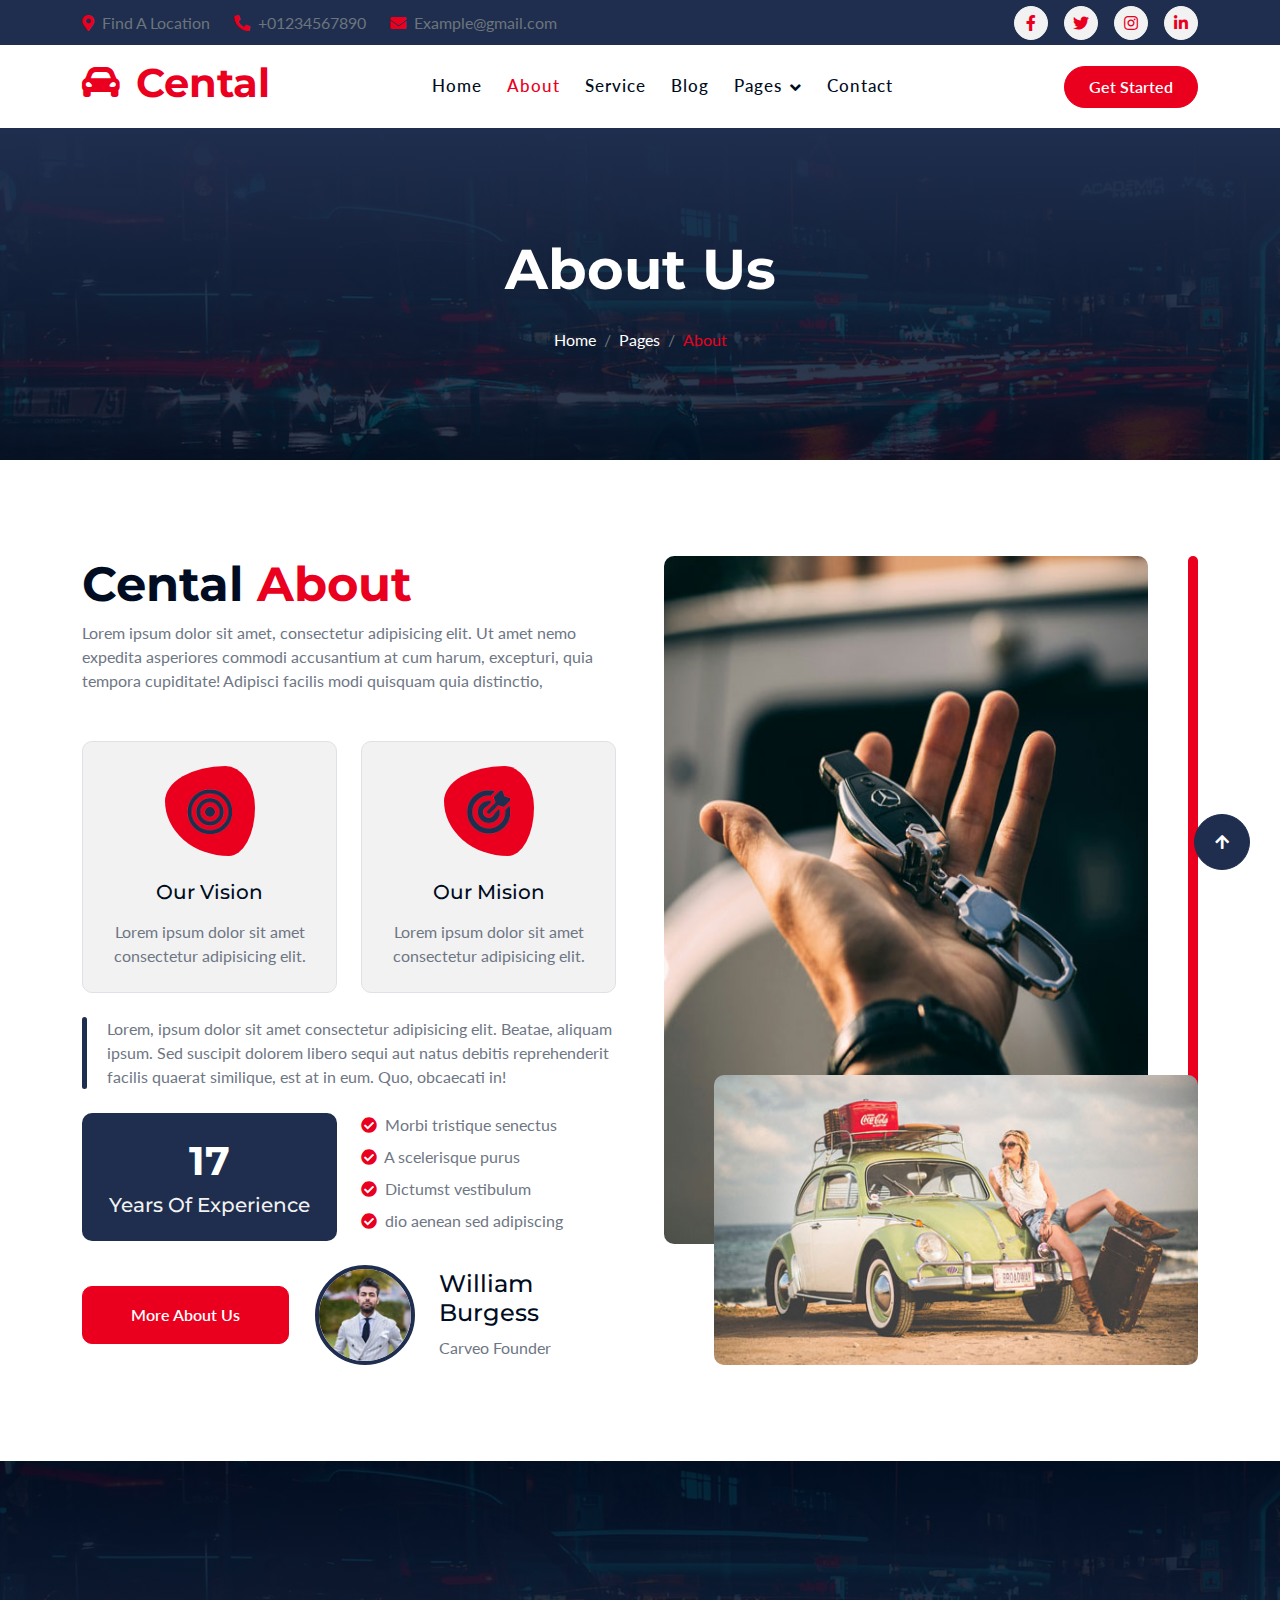
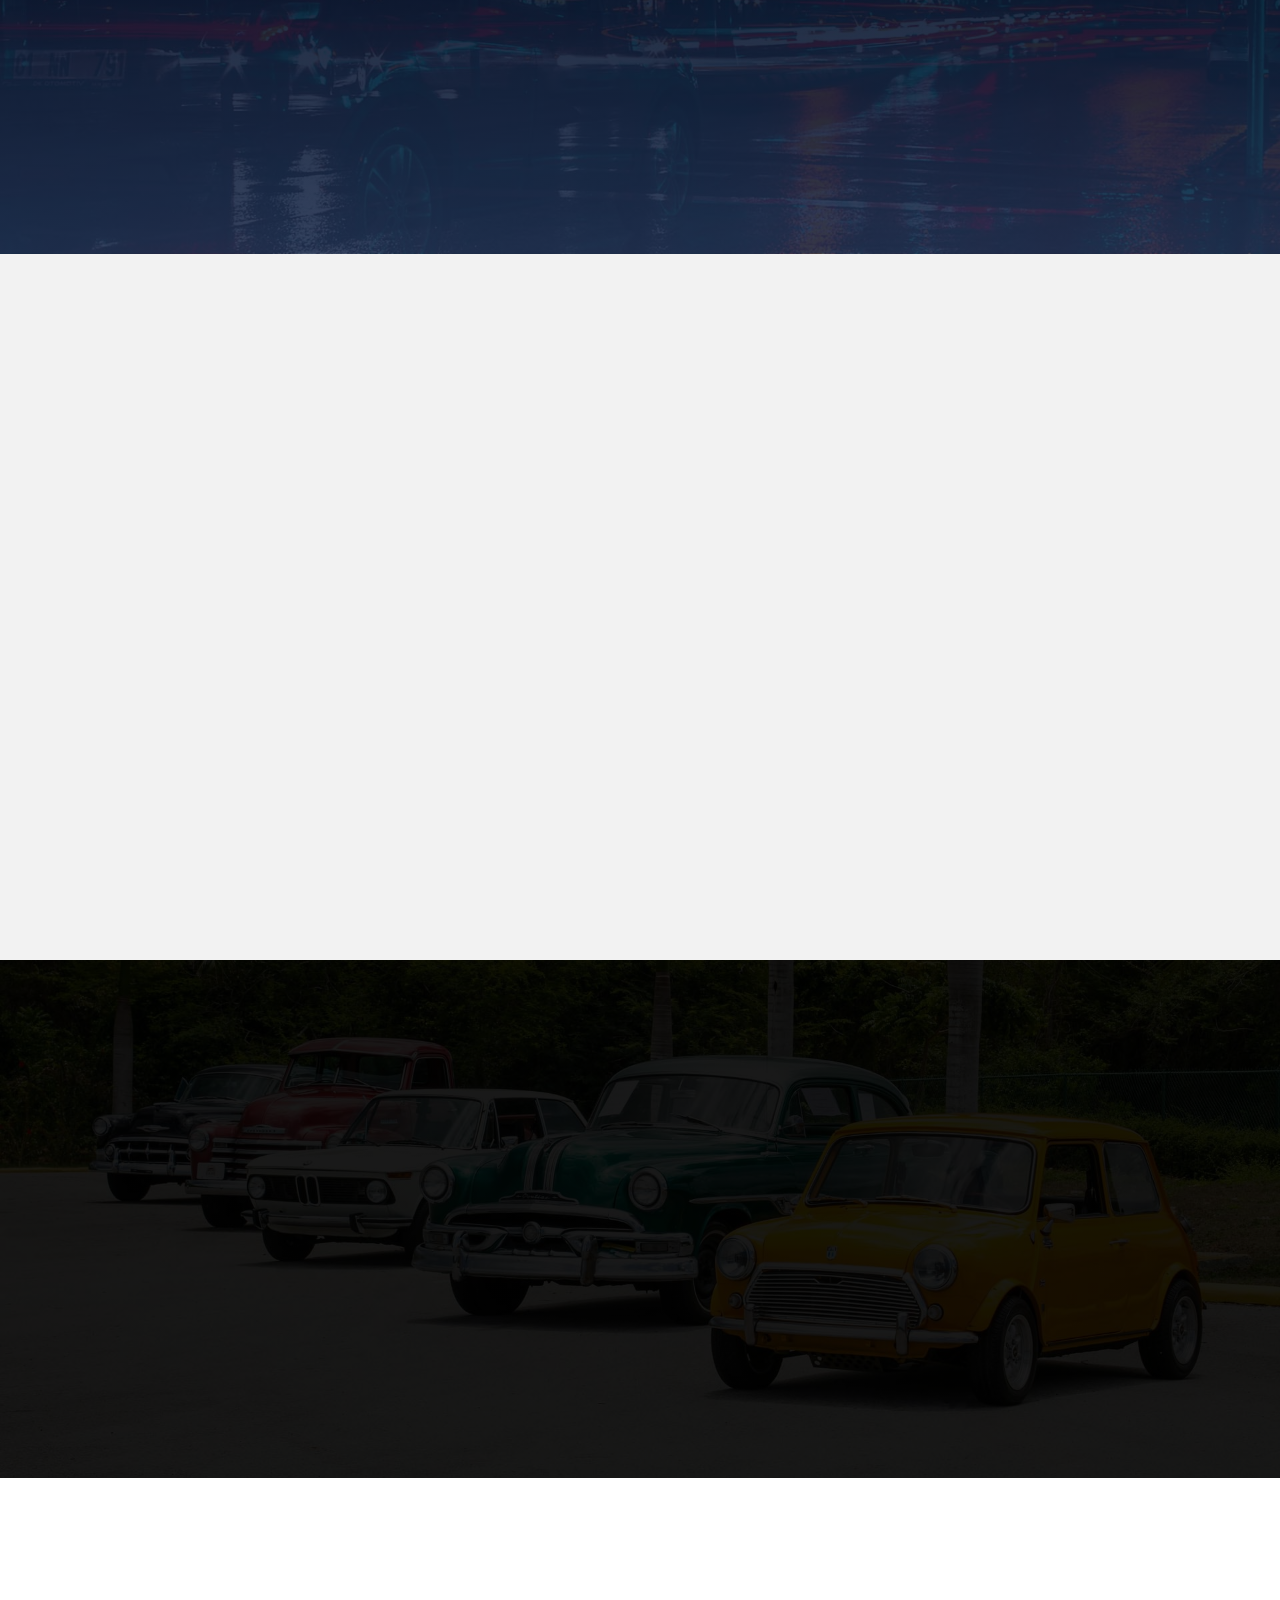
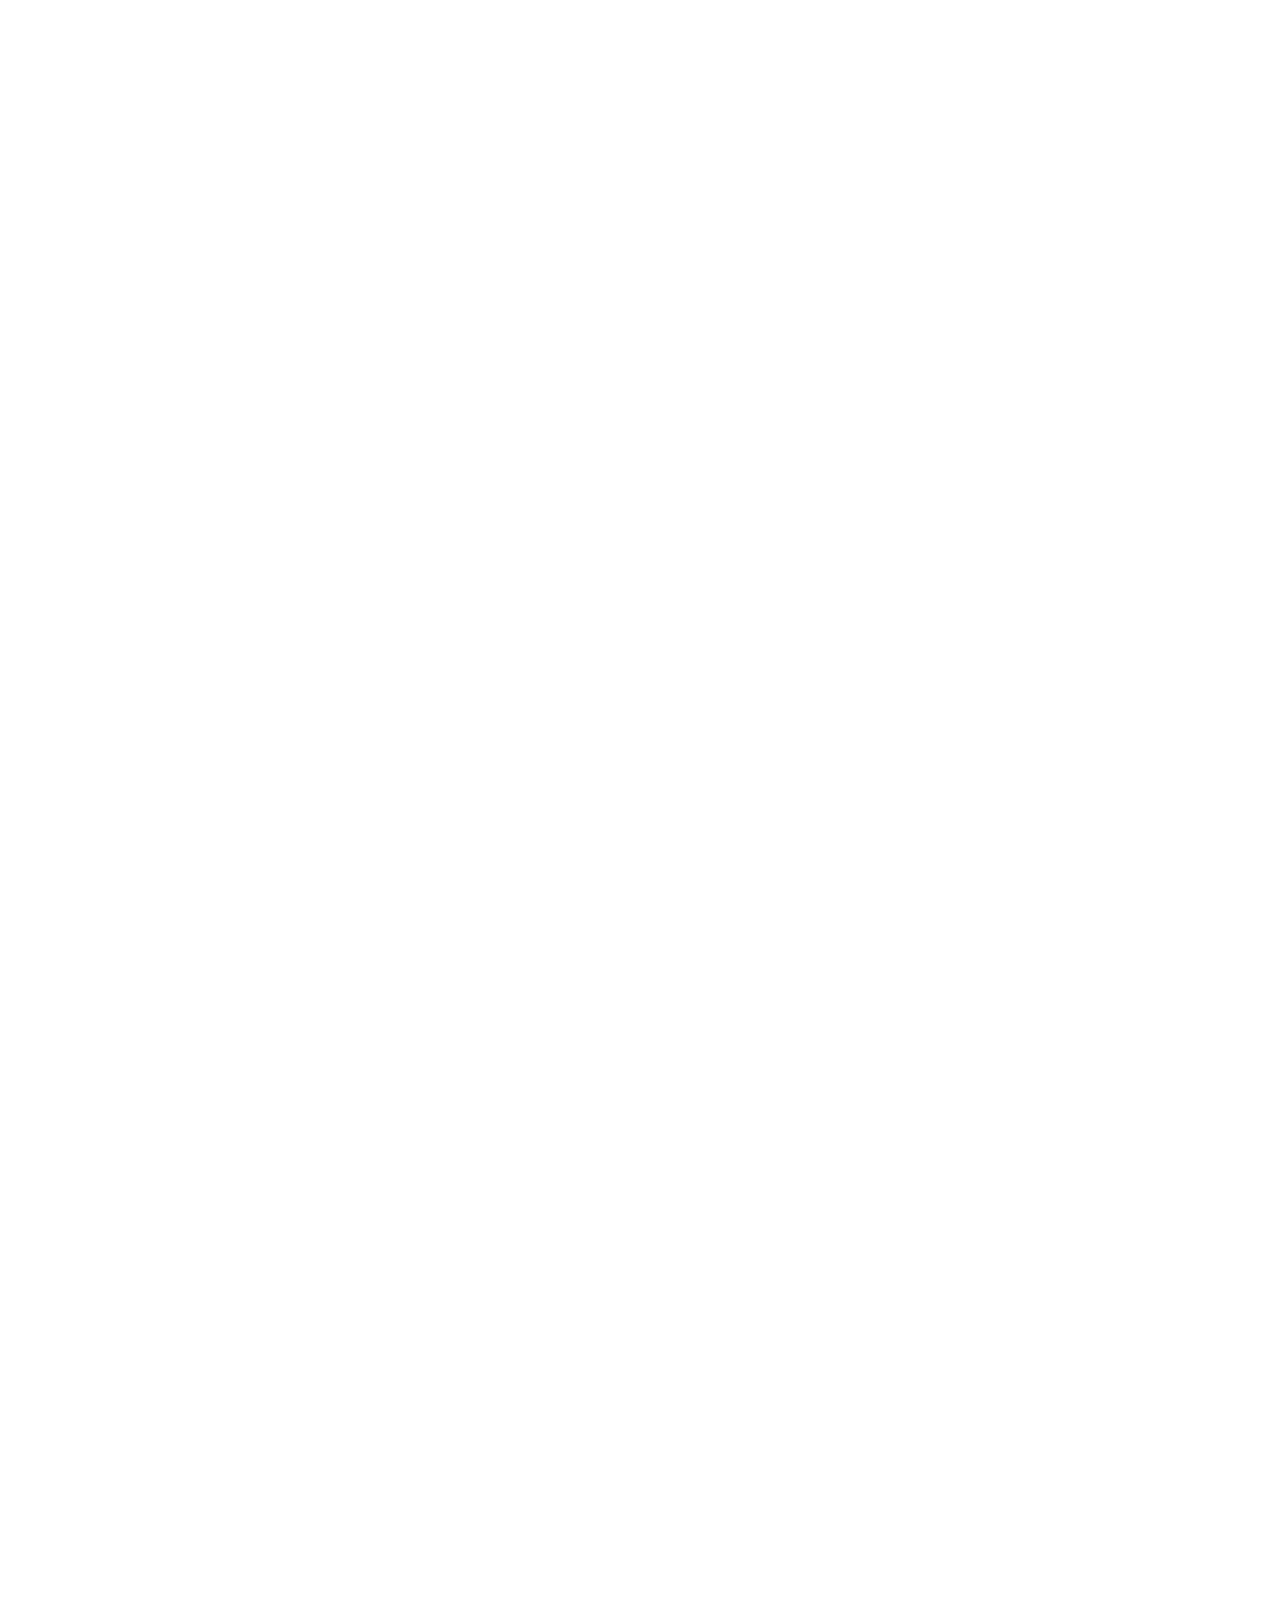
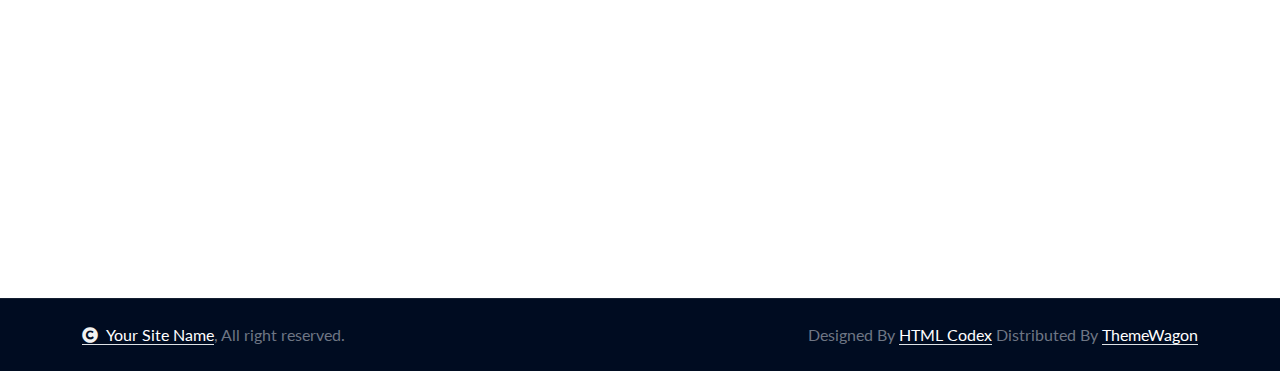
==== about.html @ b7e37d1e "first commit" ====
<!DOCTYPE html>
<html lang="en">

    <head>
        <meta charset="utf-8">
        <title>Cental - Car Rent Website Template</title>
        <meta content="width=device-width, initial-scale=1.0" name="viewport">
        <meta content="" name="keywords">
        <meta content="" name="description">

        <!-- Google Web Fonts -->
        <link rel="preconnect" href="https://fonts.googleapis.com">
        <link rel="preconnect" href="https://fonts.gstatic.com" crossorigin>
        <link href="https://fonts.googleapis.com/css2?family=Lato:ital,wght@0,400;0,700;0,900;1,400;1,700;1,900&family=Montserrat:ital,wght@0,100..900;1,100..900&display=swap" rel="stylesheet"> 

        <!-- Icon Font Stylesheet -->
        <link rel="stylesheet" href="https://use.fontawesome.com/releases/v5.15.4/css/all.css"/>
        <link href="https://cdn.jsdelivr.net/npm/bootstrap-icons@1.4.1/font/bootstrap-icons.css" rel="stylesheet">

        <!-- Libraries Stylesheet -->
        <link href="lib/animate/animate.min.css" rel="stylesheet">
        <link href="lib/owlcarousel/assets/owl.carousel.min.css" rel="stylesheet">


        <!-- Customized Bootstrap Stylesheet -->
        <link href="css/bootstrap.min.css" rel="stylesheet">

        <!-- Template Stylesheet -->
        <link href="css/style.css" rel="stylesheet">
    </head>

    <body>

        <!-- Spinner Start -->
        <div id="spinner" class="show bg-white position-fixed translate-middle w-100 vh-100 top-50 start-50 d-flex align-items-center justify-content-center">
            <div class="spinner-border text-primary" style="width: 3rem; height: 3rem;" role="status">
                <span class="sr-only">Loading...</span>
            </div>
        </div>
        <!-- Spinner End -->

        <!-- Topbar Start -->
        <div class="container-fluid topbar bg-secondary d-none d-xl-block w-100">
            <div class="container">
                <div class="row gx-0 align-items-center" style="height: 45px;">
                    <div class="col-lg-6 text-center text-lg-start mb-lg-0">
                        <div class="d-flex flex-wrap">
                            <a href="#" class="text-muted me-4"><i class="fas fa-map-marker-alt text-primary me-2"></i>Find A Location</a>
                            <a href="tel:+01234567890" class="text-muted me-4"><i class="fas fa-phone-alt text-primary me-2"></i>+01234567890</a>
                            <a href="mailto:example@gmail.com" class="text-muted me-0"><i class="fas fa-envelope text-primary me-2"></i>Example@gmail.com</a>
                        </div>
                    </div>
                    <div class="col-lg-6 text-center text-lg-end">
                        <div class="d-flex align-items-center justify-content-end">
                            <a href="#" class="btn btn-light btn-sm-square rounded-circle me-3"><i class="fab fa-facebook-f"></i></a>
                            <a href="#" class="btn btn-light btn-sm-square rounded-circle me-3"><i class="fab fa-twitter"></i></a>
                            <a href="#" class="btn btn-light btn-sm-square rounded-circle me-3"><i class="fab fa-instagram"></i></a>
                            <a href="#" class="btn btn-light btn-sm-square rounded-circle me-0"><i class="fab fa-linkedin-in"></i></a>
                        </div>
                    </div>
                </div>
            </div>
        </div>
        <!-- Topbar End -->

         <!-- Navbar & Hero Start -->
         <div class="container-fluid nav-bar sticky-top px-0 px-lg-4 py-2 py-lg-0">
            <div class="container">
                <nav class="navbar navbar-expand-lg navbar-light">
                    <a href="" class="navbar-brand p-0">
                        <h1 class="display-6 text-primary"><i class="fas fa-car-alt me-3"></i></i>Cental</h1>
                        <!-- <img src="img/logo.png" alt="Logo"> -->
                    </a>
                    <button class="navbar-toggler" type="button" data-bs-toggle="collapse" data-bs-target="#navbarCollapse">
                        <span class="fa fa-bars"></span>
                    </button>
                    <div class="collapse navbar-collapse" id="navbarCollapse">
                        <div class="navbar-nav mx-auto py-0">
                            <a href="index.html" class="nav-item nav-link">Home</a>
                            <a href="about.html" class="nav-item nav-link active">About</a>
                            <a href="service.html" class="nav-item nav-link">Service</a>
                            <a href="blog.html" class="nav-item nav-link">Blog</a>
                            
                            <div class="nav-item dropdown">
                                <a href="#" class="nav-link dropdown-toggle" data-bs-toggle="dropdown">Pages</a>
                                <div class="dropdown-menu m-0">
                                    <a href="feature.html" class="dropdown-item">Our Feature</a>
                                    <a href="cars.html" class="dropdown-item">Our Cars</a>
                                    <a href="team.html" class="dropdown-item">Our Team</a>
                                    <a href="testimonial.html" class="dropdown-item">Testimonial</a>
                                    <a href="404.html" class="dropdown-item">404 Page</a>
                                </div>
                            </div>
                            <a href="contact.html" class="nav-item nav-link">Contact</a>
                        </div>
                        <a href="#" class="btn btn-primary rounded-pill py-2 px-4">Get Started</a>
                    </div>
                </nav>
            </div>
        </div>
        <!-- Navbar & Hero End -->

        <!-- Header Start -->
        <div class="container-fluid bg-breadcrumb">
            <div class="container text-center py-5" style="max-width: 900px;">
                <h4 class="text-white display-4 mb-4 wow fadeInDown" data-wow-delay="0.1s">About Us</h4>
                <ol class="breadcrumb d-flex justify-content-center mb-0 wow fadeInDown" data-wow-delay="0.3s">
                    <li class="breadcrumb-item"><a href="index.html">Home</a></li>
                    <li class="breadcrumb-item"><a href="#">Pages</a></li>
                    <li class="breadcrumb-item active text-primary">About</li>
                </ol>    
            </div>
        </div>
        <!-- Header End -->

        <!-- About Start -->
        <div class="container-fluid overflow-hidden about py-5">
            <div class="container py-5">
                <div class="row g-5">
                    <div class="col-xl-6 wow fadeInLeft" data-wow-delay="0.2s">
                        <div class="about-item">
                            <div class="pb-5">
                                <h1 class="display-5 text-capitalize">Cental <span class="text-primary">About</span></h1>
                                <p class="mb-0">Lorem ipsum dolor sit amet, consectetur adipisicing elit. Ut amet nemo expedita asperiores commodi accusantium at cum harum, excepturi, quia tempora cupiditate! Adipisci facilis modi quisquam quia distinctio,
                                </p>
                            </div>
                            <div class="row g-4">
                                <div class="col-lg-6">
                                    <div class="about-item-inner border p-4">
                                        <div class="about-icon mb-4">
                                            <img src="img/about-icon-1.png" class="img-fluid w-50 h-50" alt="Icon">
                                        </div>
                                        <h5 class="mb-3">Our Vision</h5>
                                        <p class="mb-0">Lorem ipsum dolor sit amet consectetur adipisicing elit.</p>
                                    </div>
                                </div>
                                <div class="col-lg-6">
                                    <div class="about-item-inner border p-4">
                                        <div class="about-icon mb-4">
                                            <img src="img/about-icon-2.png" class="img-fluid h-50 w-50" alt="Icon">
                                        </div>
                                        <h5 class="mb-3">Our Mision</h5>
                                        <p class="mb-0">Lorem ipsum dolor sit amet consectetur adipisicing elit.</p>
                                    </div>
                                </div>
                            </div>
                            <p class="text-item my-4">Lorem, ipsum dolor sit amet consectetur adipisicing elit. Beatae, aliquam ipsum. Sed suscipit dolorem libero sequi aut natus debitis reprehenderit facilis quaerat similique, est at in eum. Quo, obcaecati in!
                            </p>
                            <div class="row g-4">
                                <div class="col-lg-6">
                                    <div class="text-center rounded bg-secondary p-4">
                                        <h1 class="display-6 text-white">17</h1>
                                        <h5 class="text-light mb-0">Years Of Experience</h5>
                                    </div>
                                </div>
                                <div class="col-lg-6">
                                    <div class="rounded">
                                        <p class="mb-2"><i class="fa fa-check-circle text-primary me-1"></i> Morbi tristique senectus</p>
                                        <p class="mb-2"><i class="fa fa-check-circle text-primary me-1"></i> A scelerisque purus</p>
                                        <p class="mb-2"><i class="fa fa-check-circle text-primary me-1"></i> Dictumst vestibulum</p>
                                        <p class="mb-0"><i class="fa fa-check-circle text-primary me-1"></i> dio aenean sed adipiscing</p>
                                    </div>
                                </div>
                                <div class="col-lg-5 d-flex align-items-center">
                                    <a href="#" class="btn btn-primary rounded py-3 px-5">More About Us</a>
                                </div>
                                <div class="col-lg-7">
                                    <div class="d-flex align-items-center">
                                        <img src="img/attachment-img.jpg" class="img-fluid rounded-circle border border-4 border-secondary" style="width: 100px; height: 100px;" alt="Image">
                                        <div class="ms-4">
                                            <h4>William Burgess</h4>
                                            <p class="mb-0">Carveo Founder</p>
                                        </div>
                                    </div>
                                </div>
                            </div>
                        </div>
                    </div>
                    <div class="col-xl-6 wow fadeInRight" data-wow-delay="0.2s">
                        <div class="about-img">
                            <div class="img-1">
                                <img src="img/about-img.jpg" class="img-fluid rounded h-100 w-100" alt="">
                            </div>
                            <div class="img-2">
                                <img src="img/about-img-1.jpg" class="img-fluid rounded w-100" alt="">
                            </div>
                        </div>
                    </div>
                </div>
            </div>
        </div>
        <!-- About End -->

        <!-- Fact Counter -->
        <div class="container-fluid counter py-5">
            <div class="container py-5">
                <div class="row g-5">
                    <div class="col-md-6 col-lg-6 col-xl-3 wow fadeInUp" data-wow-delay="0.1s">
                        <div class="counter-item text-center">
                            <div class="counter-item-icon mx-auto">
                                <i class="fas fa-thumbs-up fa-2x"></i>
                            </div>
                            <div class="counter-counting my-3">
                                <span class="text-white fs-2 fw-bold" data-toggle="counter-up">829</span>
                                <span class="h1 fw-bold text-white">+</span>
                            </div>
                            <h4 class="text-white mb-0">Happy Clients</h4>
                        </div>
                    </div>
                    <div class="col-md-6 col-lg-6 col-xl-3 wow fadeInUp" data-wow-delay="0.3s">
                        <div class="counter-item text-center">
                            <div class="counter-item-icon mx-auto">
                                <i class="fas fa-car-alt fa-2x"></i>
                            </div>
                            <div class="counter-counting my-3">
                                <span class="text-white fs-2 fw-bold" data-toggle="counter-up">56</span>
                                <span class="h1 fw-bold text-white">+</span>
                            </div>
                            <h4 class="text-white mb-0">Number of Cars</h4>
                        </div>
                    </div>
                    <div class="col-md-6 col-lg-6 col-xl-3 wow fadeInUp" data-wow-delay="0.5s">
                        <div class="counter-item text-center">
                            <div class="counter-item-icon mx-auto">
                                <i class="fas fa-building fa-2x"></i>
                            </div>
                            <div class="counter-counting my-3">
                                <span class="text-white fs-2 fw-bold" data-toggle="counter-up">127</span>
                                <span class="h1 fw-bold text-white">+</span>
                            </div>
                            <h4 class="text-white mb-0">Car Center</h4>
                        </div>
                    </div>
                    <div class="col-md-6 col-lg-6 col-xl-3 wow fadeInUp" data-wow-delay="0.7s">
                        <div class="counter-item text-center">
                            <div class="counter-item-icon mx-auto">
                                <i class="fas fa-clock fa-2x"></i>
                            </div>
                            <div class="counter-counting my-3">
                                <span class="text-white fs-2 fw-bold" data-toggle="counter-up">589</span>
                                <span class="h1 fw-bold text-white">+</span>
                            </div>
                            <h4 class="text-white mb-0">Total kilometers</h4>
                        </div>
                    </div>
                </div>
            </div>
        </div>
        <!-- Fact Counter -->

        <!-- Features Start -->
        <div class="container-fluid feature py-5">
            <div class="container py-5">
                <div class="text-center mx-auto pb-5 wow fadeInUp" data-wow-delay="0.1s" style="max-width: 800px;">
                    <h1 class="display-5 text-capitalize mb-3">Cental <span class="text-primary">Features</span></h1>
                    <p class="mb-0">Lorem ipsum dolor sit amet, consectetur adipisicing elit. Ut amet nemo expedita asperiores commodi accusantium at cum harum, excepturi, quia tempora cupiditate! Adipisci facilis modi quisquam quia distinctio,
                    </p>
                </div>
                <div class="row g-4 align-items-center">
                    <div class="col-xl-4">
                        <div class="row gy-4 gx-0">
                            <div class="col-12 wow fadeInUp" data-wow-delay="0.1s">
                                <div class="feature-item">
                                    <div class="feature-icon">
                                        <span class="fa fa-trophy fa-2x"></span>
                                    </div>
                                    <div class="ms-4">
                                        <h5 class="mb-3">EXCITING DEALS</h5>
                                        <p class="mb-0">We offer massive discounts on our wide range of Used Car Parts inventory every now and then. If you need help with any of your needs, we're always happy to help.</p>
                                    </div>
                                </div>
                            </div>
                            <div class="col-12 wow fadeInUp" data-wow-delay="0.3s">
                                <div class="feature-item">
                                    <div class="feature-icon">
                                        <span class="fa fa-road fa-2x"></span>
                                    </div>
                                    <div class="ms-4">
                                        <h5 class="mb-3"> sistance</h5>
                                        <p class="mb-0">Lorem ipsum dolor sit amet consectetur adipisicing elit. Consectetur, in illum aperiam ullam magni eligendi?</p>
                                    </div>
                                </div>
                            </div>
                        </div>
                    </div>
                    <div class="col-lg-12 col-xl-4 wow fadeInUp" data-wow-delay="0.2s">
                        <img src="img/features-img.png" class="img-fluid w-100" style="object-fit: cover;" alt="Img">
                    </div>
                    <div class="col-xl-4">
                        <div class="row gy-4 gx-0">
                            <div class="col-12 wow fadeInUp" data-wow-delay="0.1s">
                                <div class="feature-item justify-content-end">
                                    <div class="text-end me-4">
                                        <h5 class="mb-3">Quality   Minimum</h5>
                                        <p class="mb-0">Lorem ipsum dolor sit amet consectetur adipisicing elit. Consectetur, in illum aperiam ullam magni eligendi?</p>
                                    </div>
                                    <div class="feature-icon">
                                        <span class="fa fa-tag fa-2x"></span>
                                    </div>
                                </div>
                            </div>
                            <div class="col-12 wow fadeInUp" data-wow-delay="0.3s">
                                <div class="feature-item justify-content-end">
                                    <div class="text-end me-4">
                                        <h5 class="mb-3">Free Pick-Up & Drop-Off</h5>
                                        <p class="mb-0">Lorem ipsum dolor sit amet consectetur adipisicing elit. Consectetur, in illum aperiam ullam magni eligendi?</p>
                                    </div>
                                    <div class="feature-icon">
                                        <span class="fa fa-map-pin fa-2x"></span>
                                    </div>
                                </div>
                            </div>
                        </div>
                    </div>
                </div>
            </div>
        </div>
        <!-- Features End -->

        <!-- Car Steps Start -->
        <div class="container-fluid steps py-5">
            <div class="container py-5">
                <div class="text-center mx-auto pb-5 wow fadeInUp" data-wow-delay="0.1s" style="max-width: 800px;">
                    <h1 class="display-5 text-capitalize text-white mb-3">Cental<span class="text-primary"> Process</span></h1>
                    <p class="mb-0 text-white">Lorem ipsum dolor sit amet, consectetur adipisicing elit. Ut amet nemo expedita asperiores commodi accusantium at cum harum, excepturi, quia tempora cupiditate! Adipisci facilis modi quisquam quia distinctio,
                    </p>
                </div>
                <div class="row g-4">
                    <div class="col-lg-4 wow fadeInUp" data-wow-delay="0.1s">
                        <div class="steps-item p-4 mb-4">
                            <h4>Come In Contact</h4>
                            <p class="mb-0">Lorem ipsum dolor sit amet consectetur adipisicing elit. Ad, dolorem!</p>
                            <div class="setps-number">01.</div>
                        </div>
                    </div>
                    <div class="col-lg-4 wow fadeInUp" data-wow-delay="0.3s">
                        <div class="steps-item p-4 mb-4">
                            <h4>Choose A Car</h4>
                            <p class="mb-0">Lorem ipsum dolor sit amet consectetur adipisicing elit. Ad, dolorem!</p>
                            <div class="setps-number">02.</div>
                        </div>
                    </div>
                    <div class="col-lg-4 wow fadeInUp" data-wow-delay="0.5s">
                        <div class="steps-item p-4 mb-4">
                            <h4>Enjoy Driving</h4>
                            <p class="mb-0">Lorem ipsum dolor sit amet consectetur adipisicing elit. Ad, dolorem!</p>
                            <div class="setps-number">03.</div>
                        </div>
                    </div>
                </div>
            </div>
        </div>
        <!-- Car Steps End -->

        <!-- Team Start -->
        <div class="container-fluid team py-5">
            <div class="container py-5">
                <div class="text-center mx-auto pb-5 wow fadeInUp" data-wow-delay="0.1s" style="max-width: 800px;">
                    <h1 class="display-5 text-capitalize mb-3">Customer<span class="text-primary"> Suport</span> Center</h1>
                    <p class="mb-0">Lorem ipsum dolor sit amet, consectetur adipisicing elit. Ut amet nemo expedita asperiores commodi accusantium at cum harum, excepturi, quia tempora cupiditate! Adipisci facilis modi quisquam quia distinctio,
                    </p>
                </div>
                <div class="row g-4">
                    <div class="col-md-6 col-lg-6 col-xl-3 wow fadeInUp" data-wow-delay="0.1s">
                        <div class="team-item p-4 pt-0">
                            <div class="team-img">
                                <img src="img/team-1.jpg" class="img-fluid rounded w-100" alt="Image">
                            </div>
                            <div class="team-content pt-4">
                                <h4>MARTIN DOE</h4>
                                <p>Profession</p>
                                <div class="team-icon d-flex justify-content-center">
                                    <a class="btn btn-square btn-light rounded-circle mx-1" href=""><i class="fab fa-facebook-f"></i></a>
                                    <a class="btn btn-square btn-light rounded-circle mx-1" href=""><i class="fab fa-twitter"></i></a>
                                    <a class="btn btn-square btn-light rounded-circle mx-1" href=""><i class="fab fa-instagram"></i></a>
                                    <a class="btn btn-square btn-light rounded-circle mx-1" href=""><i class="fab fa-linkedin-in"></i></a>
                                </div>
                            </div>
                        </div>
                    </div>
                    <div class="col-md-6 col-lg-6 col-xl-3 wow fadeInUp" data-wow-delay="0.3s">
                        <div class="team-item p-4 pt-0">
                            <div class="team-img">
                                <img src="img/team-2.jpg" class="img-fluid rounded w-100" alt="Image">
                            </div>
                            <div class="team-content pt-4">
                                <h4>MARTIN DOE</h4>
                                <p>Profession</p>
                                <div class="team-icon d-flex justify-content-center">
                                    <a class="btn btn-square btn-light rounded-circle mx-1" href=""><i class="fab fa-facebook-f"></i></a>
                                    <a class="btn btn-square btn-light rounded-circle mx-1" href=""><i class="fab fa-twitter"></i></a>
                                    <a class="btn btn-square btn-light rounded-circle mx-1" href=""><i class="fab fa-instagram"></i></a>
                                    <a class="btn btn-square btn-light rounded-circle mx-1" href=""><i class="fab fa-linkedin-in"></i></a>
                                </div>
                            </div>
                        </div>
                    </div>
                    <div class="col-md-6 col-lg-6 col-xl-3 wow fadeInUp" data-wow-delay="0.5s">
                        <div class="team-item p-4 pt-0">
                            <div class="team-img">
                                <img src="img/team-3.jpg" class="img-fluid rounded w-100" alt="Image">
                            </div>
                            <div class="team-content pt-4">
                                <h4>MARTIN DOE</h4>
                                <p>Profession</p>
                                <div class="team-icon d-flex justify-content-center">
                                    <a class="btn btn-square btn-light rounded-circle mx-1" href=""><i class="fab fa-facebook-f"></i></a>
                                    <a class="btn btn-square btn-light rounded-circle mx-1" href=""><i class="fab fa-twitter"></i></a>
                                    <a class="btn btn-square btn-light rounded-circle mx-1" href=""><i class="fab fa-instagram"></i></a>
                                    <a class="btn btn-square btn-light rounded-circle mx-1" href=""><i class="fab fa-linkedin-in"></i></a>
                                </div>
                            </div>
                        </div>
                    </div>
                    <div class="col-md-6 col-lg-6 col-xl-3 wow fadeInUp" data-wow-delay="0.7s">
                        <div class="team-item p-4 pt-0">
                            <div class="team-img">
                                <img src="img/team-4.jpg" class="img-fluid rounded w-100" alt="Image">
                            </div>
                            <div class="team-content pt-4">
                                <h4>MARTIN DOE</h4>
                                <p>Profession</p>
                                <div class="team-icon d-flex justify-content-center">
                                    <a class="btn btn-square btn-light rounded-circle mx-1" href=""><i class="fab fa-facebook-f"></i></a>
                                    <a class="btn btn-square btn-light rounded-circle mx-1" href=""><i class="fab fa-twitter"></i></a>
                                    <a class="btn btn-square btn-light rounded-circle mx-1" href=""><i class="fab fa-instagram"></i></a>
                                    <a class="btn btn-square btn-light rounded-circle mx-1" href=""><i class="fab fa-linkedin-in"></i></a>
                                </div>
                            </div>
                        </div>
                    </div>
                </div>
            </div>
        </div>
        <!-- Team End -->

        <!-- Banner Start -->
        <div class="container-fluid banner pb-5 wow zoomInDown" data-wow-delay="0.1s">
            <div class="container pb-5">
                <div class="banner-item rounded">
                    <img src="img/banner-1.jpg" class="img-fluid rounded w-100" alt="">
                    <div class="banner-content">
                        <h2 class="text-primary">Rent Your Car</h2>
                        <h1 class="text-white">Interested in Renting?</h1>
                        <p class="text-white">Don't hesitate and send us a message.</p>
                        <div class="banner-btn">
                            <a href="#" class="btn btn-secondary rounded-pill py-3 px-4 px-md-5 me-2">WhatchApp</a>
                            <a href="#" class="btn btn-primary rounded-pill py-3 px-4 px-md-5 ms-2">Contact Us</a>
                        </div>
                    </div>
                </div>
            </div>
        </div>
        <!-- Banner End -->

        <!-- Footer Start -->
        <div class="container-fluid footer py-5 wow fadeIn" data-wow-delay="0.2s">
            <div class="container py-5">
                <div class="row g-5">
                    <div class="col-md-6 col-lg-6 col-xl-3">
                        <div class="footer-item d-flex flex-column">
                            <div class="footer-item">
                                <h4 class="text-white mb-4">About Us</h4>
                                <p class="mb-3">Dolor amet sit justo amet elitr clita ipsum elitr est.Lorem ipsum dolor sit amet, consectetur adipiscing elit consectetur adipiscing elit.</p>
                            </div>
                            <div class="position-relative">
                                <input class="form-control rounded-pill w-100 py-3 ps-4 pe-5" type="text" placeholder="Enter your email">
                                <button type="button" class="btn btn-secondary rounded-pill position-absolute top-0 end-0 py-2 mt-2 me-2">Subscribe</button>
                            </div>
                        </div>
                    </div>
                    <div class="col-md-6 col-lg-6 col-xl-3">
                        <div class="footer-item d-flex flex-column">
                            <h4 class="text-white mb-4">Quick Links</h4>
                            <a href="#"><i class="fas fa-angle-right me-2"></i> About</a>
                            <a href="#"><i class="fas fa-angle-right me-2"></i> Cars</a>
                            <a href="#"><i class="fas fa-angle-right me-2"></i> Car Types</a>
                            <a href="#"><i class="fas fa-angle-right me-2"></i> Team</a>
                            <a href="#"><i class="fas fa-angle-right me-2"></i> Contact us</a>
                            <a href="#"><i class="fas fa-angle-right me-2"></i> Terms & Conditions</a>
                        </div>
                    </div>
                    <div class="col-md-6 col-lg-6 col-xl-3">
                        <div class="footer-item d-flex flex-column">
                            <h4 class="text-white mb-4">Business Hours</h4>
                            <div class="mb-3">
                                <h6 class="text-muted mb-0">Mon - Friday:</h6>
                                <p class="text-white mb-0">09.00 am to 07.00 pm</p>
                            </div>
                            <div class="mb-3">
                                <h6 class="text-muted mb-0">Saturday:</h6>
                                <p class="text-white mb-0">10.00 am to 05.00 pm</p>
                            </div>
                            <div class="mb-3">
                                <h6 class="text-muted mb-0">Vacation:</h6>
                                <p class="text-white mb-0">All Sunday is our vacation</p>
                            </div>
                        </div>
                    </div>
                    <div class="col-md-6 col-lg-6 col-xl-3">
                        <div class="footer-item d-flex flex-column">
                            <h4 class="text-white mb-4">Contact Info</h4>
                            <a href="#"><i class="fa fa-map-marker-alt me-2"></i> 123 Street, New York, USA</a>
                            <a href="mailto:info@example.com"><i class="fas fa-envelope me-2"></i> info@example.com</a>
                            <a href="tel:+012 345 67890"><i class="fas fa-phone me-2"></i> +012 345 67890</a>
                            <a href="tel:+012 345 67890" class="mb-3"><i class="fas fa-print me-2"></i> +012 345 67890</a>
                            <div class="d-flex">
                                <a class="btn btn-secondary btn-md-square rounded-circle me-3" href=""><i class="fab fa-facebook-f text-white"></i></a>
                                <a class="btn btn-secondary btn-md-square rounded-circle me-3" href=""><i class="fab fa-twitter text-white"></i></a>
                                <a class="btn btn-secondary btn-md-square rounded-circle me-3" href=""><i class="fab fa-instagram text-white"></i></a>
                                <a class="btn btn-secondary btn-md-square rounded-circle me-0" href=""><i class="fab fa-linkedin-in text-white"></i></a>
                            </div>
                        </div>
                    </div>
                </div>
            </div>
        </div>
        <!-- Footer End -->
        
        <!-- Copyright Start -->
        <div class="container-fluid copyright py-4">
            <div class="container">
                <div class="row g-4 align-items-center">
                    <div class="col-md-6 text-center text-md-start mb-md-0">
                        <span class="text-body"><a href="#" class="border-bottom text-white"><i class="fas fa-copyright text-light me-2"></i>Your Site Name</a>, All right reserved.</span>
                    </div>
                    <div class="col-md-6 text-center text-md-end text-body">
                        <!--/*** This template is free as long as you keep the below author’s credit link/attribution link/backlink. ***/-->
                        <!--/*** If you'd like to use the template without the below author’s credit link/attribution link/backlink, ***/-->
                        <!--/*** you can purchase the Credit Removal License from "https://htmlcodex.com/credit-removal". ***/-->
                        Designed By <a class="border-bottom text-white" href="https://htmlcodex.com">HTML Codex</a> Distributed By <a class="border-bottom text-white" href="https://themewagon.com">ThemeWagon</a>
                    </div>
                </div>
            </div>
        </div>
        <!-- Copyright End -->


        <!-- Back to Top -->
        <a href="#" class="btn btn-secondary btn-lg-square rounded-circle back-to-top"><i class="fa fa-arrow-up"></i></a>   

        
    <!-- JavaScript Libraries -->
    <script src="https://ajax.googleapis.com/ajax/libs/jquery/3.6.4/jquery.min.js"></script>
    <script src="https://cdn.jsdelivr.net/npm/bootstrap@5.0.0/dist/js/bootstrap.bundle.min.js"></script>
    <script src="lib/wow/wow.min.js"></script>
    <script src="lib/easing/easing.min.js"></script>
    <script src="lib/waypoints/waypoints.min.js"></script>
    <script src="lib/counterup/counterup.min.js"></script>
    <script src="lib/owlcarousel/owl.carousel.min.js"></script>
    

    <!-- Template Javascript -->
    <script src="js/main.js"></script>
    </body>

</html>
---- css/style.css ----
/*** Spinner Start ***/
/*** Spinner ***/
#spinner {
    opacity: 0;
    visibility: hidden;
    transition: opacity .5s ease-out, visibility 0s linear .5s;
    z-index: 99999;
}

#spinner.show {
    transition: opacity .5s ease-out, visibility 0s linear 0s;
    visibility: visible;
    opacity: 1;
}
/*** Spinner End ***/

.back-to-top {
    position: fixed;
    right: 30px;
    bottom: 30px;
    transition: 0.5s;
    z-index: 99;
}

/*** Button Start ***/
.btn {
    font-weight: 600;
    transition: .5s;
}

.btn-square {
    width: 32px;
    height: 32px;
}

.btn-sm-square {
    width: 34px;
    height: 34px;
}

.btn-md-square {
    width: 44px;
    height: 44px;
}

.btn-lg-square {
    width: 56px;
    height: 56px;
}

.btn-xl-square {
    width: 66px;
    height: 66px;
}

.btn-square,
.btn-sm-square,
.btn-md-square,
.btn-lg-square,
.btn-xl-square {
    padding: 0;
    display: flex;
    align-items: center;
    justify-content: center;
    font-weight: normal;
}

.btn.btn-primary {
    color: var(--bs-white);
}

.btn.btn-primary:hover {
    background: var(--bs-secondary);
    border: 1px solid var(--bs-secondary);
}

.btn.btn-secondary {
    color: var(--bs-white);
}

.btn.btn-secondary:hover {
    background: var(--bs-primary);
    border: 1px solid var(--bs-primary);
}

.btn.btn-light {
    color: var(--bs-primary);
}

.btn.btn-light:hover {
    color: var(--bs-white);
    background: var(--bs-primary);
    border: 1px solid var(--bs-primary);
}

/*** Icon Animation Start ***/
@keyframes icon-animat {
    0%  {border-radius: 67% 33% 29% 71% / 39% 46% 54% 61%;}

    25% {border-radius: 69% 31% 19% 81% / 43% 37% 63% 57%;}

    50% {border-radius: 67% 33% 16% 84% / 57% 37% 63% 43%;}

    75% {border-radius: 77% 23% 61% 39% / 36% 61% 39% 64%;}

    100% {border-radius: 67% 33% 29% 71% / 39% 46% 54% 61%;}
}
/*** Icon Animation End ***/


/*** Navbar Start ***/
.nav-bar {
    background: var(--bs-white);
}

.sticky-top {
    transition: 1s;
}

.navbar-light .navbar-nav .nav-link {
    position: relative;
    margin-right: 25px;
    padding: 35px 0;
    letter-spacing: 1px;
    color: var(--bs-dark);
    font-size: 17px;
    font-weight: 500;
    outline: none;
    transition: .5s;
}

.sticky-top .navbar-light .navbar-nav .nav-link {
    padding: 20px 0;
    color: var(--bs-dark);
}

.navbar-light .navbar-nav .nav-link:hover,
.navbar-light .navbar-nav .nav-link.active {
    color: var(--bs-primary);
}

.navbar-light .navbar-brand img {
    max-height: 60px;
    transition: .5s;
}

.sticky-top .navbar-light .navbar-brand img {
    max-height: 50px;
}

.navbar .dropdown-toggle::after {
    border: none;
    content: "\f107";
    font-family: "Font Awesome 5 Free";
    font-weight: 600;
    vertical-align: middle;
    margin-left: 8px;
}

.dropdown .dropdown-menu a:hover {
    background: var(--bs-primary);
    color: var(--bs-white);
}

.navbar .nav-item:hover .dropdown-menu {
    transform: rotateX(0deg);
    visibility: visible;
    margin-top: 8px !important;
    background: var(--bs-light);
    transition: .5s;
    opacity: 1;
}



@media (min-width: 992px) {
    .navbar .nav-item .dropdown-menu {
    display: block;
    visibility: hidden;
    top: 100%;
    transform: rotateX(-75deg);
    transform-origin: 0% 0%;
    border: 0;
    border-radius: 10px;
    margin-top: 8px !important;
    transition: .5s;
    opacity: 0;
    }
}

@media (max-width: 991px) {
    .navbar.navbar-expand-lg .navbar-toggler {
        padding: 8px 15px;
        border: 1px solid var(--bs-primary);
        color: var(--bs-primary);
    }

    .sticky-top .navbar-light .navbar-nav .nav-link {
        padding: 12px 0;
    }
}
/*** Navbar End ***/

/*** Carousel Header Start ***/
.carousel .carousel-item img {
    object-fit: cover;
}

.carousel .carousel-item,
.carousel .carousel-item img {
    height: 700px;
}

.carousel-item .carousel-caption {
    position: absolute;
    width: 100%;
    height: 100%;
    left: 0;
    bottom: 0;
    background: rgba(0, 0, 0, .6);
    display: flex;
    align-items: center;
}

.carousel .carousel-indicators {
    left: 75%;
    top: 50%;
    margin-right: 25%;
    transform: translateY(-50%);
    flex-direction: column;
}

.carousel-indicators [data-bs-target] {
    display: flex;
    width: 15px;
    height: 15px;
    border: 6px solid var(--bs-white);
    border-radius: 15px;
    padding: 0;
    margin-top:10px;
    margin-bottom:10px;
    background-color: var(--bs-secondary);
    opacity: 1;
    transition: 0.5s;
}

.carousel-indicators [data-bs-target].active {
    background-color: var(--bs-primary);
}

@media (max-width: 992px) {
    .carousel-indicators [data-bs-target] {
        display: none;
    }
}
/*** Carousel Header End ***/

/*** Single Page Hero Header Start ***/
.bg-breadcrumb {
    position: relative;
    overflow: hidden;
    background: linear-gradient(rgba(31, 46, 78, 1), rgba(0, 12, 33, 0.8)), url(../img/fact-bg.jpg);
    background-position: center top;
    background-repeat: no-repeat;
    background-size: cover;
    padding: 60px 0 60px 0;
    transition: 0.5s;
}

.bg-breadcrumb .breadcrumb {
    position: relative;
}

.bg-breadcrumb .breadcrumb .breadcrumb-item a {
    color: var(--bs-white);
}
/*** Single Page Hero Header End ***/

/*** Features Start ***/
.feature {
    background: var(--bs-light);
}

.feature .feature-item {
    display: flex;
    border-radius: 10px;
}

.feature .feature-item .feature-icon span {
    width: 90px; 
    height: 90px;
    display: flex;
    align-items: center;
    justify-content: center;
    color: var(--bs-secondary);
    background: var(--bs-primary);
    border-radius: 67% 33% 29% 71% / 39% 46% 54% 61%;;
    animation-name: icon-animat;
    animation-duration: 5s;
    animation-delay: 1s;
    animation-direction: alternate;
    animation-iteration-count: infinite;
    transition: 0.5s;
}

/*** Features End ***/

/*** About Start ***/
.about .about-item .about-item-inner {
    display: flex;
    flex-direction: column;
    align-items: center;
    justify-content: center;
    text-align: center;
    border-radius: 10px;
    background: var(--bs-light);
    transition: 0.5s;
}

.about .about-item .about-item-inner .about-icon {
    width: 90px; 
    height: 90px; 
    border-radius: 67% 33% 29% 71% / 39% 46% 54% 61%;
    display: flex;
    align-items: center;
    justify-content: center;
    color: var(--bs-secondary);
    background: var(--bs-primary);
    animation-name: icon-animat;
    animation-duration: 5s;
    animation-delay: 1s;
    animation-direction: alternate;
    animation-iteration-count: infinite;
    transition: 0.5s;
}

.about .about-img {
    position: relative;
    overflow: hidden;
    width: 100%;
    height: 100%;
    
}

.about .about-img .img-1 {
    height: 85%;
    margin-right: 50px;
}

.about .about-img .img-2 {
    position: absolute;
    width: 100%; 
    bottom: 0; 
    right: 0;
    padding-left: 50px;
    border-radius: 10px;
}

.about .about-img::after {
    content: "";
    position: absolute;
    width: 10px;
    height: 98%;
    top: 0;
    right: 0;
    border-radius: 10px;
    background: var(--bs-primary);
    z-index: -1;
}

.about .about-item .text-item {
    position: relative;
    padding-left: 25px;
}

.about .about-item .text-item::after {
    content: "";
    position: absolute;
    width: 5px;
    height: 100%;
    top: 0;
    left: 0;
    border-radius: 10px;
    background: var(--bs-secondary);
}
/*** About End ***/


/*** Fact Counter Start ***/
.counter {
    background: linear-gradient(rgba(0, 12, 33, 0.9), rgba(31, 46, 78, 0.9)), url(../img/fact-bg.jpg);
    background-position: center center;
    background-repeat: no-repeat;
    background-size: cover;
}

.counter .counter-item .counter-item-icon {
    width: 90px; 
    height: 90px; 
    border-radius: 67% 33% 29% 71% / 39% 46% 54% 61%;
    display: flex;
    align-items: center;
    justify-content: center;
    color: var(--bs-secondary);
    background: var(--bs-primary);
    animation-name: icon-animat;
    animation-duration: 5s;
    animation-delay: 1s;
    animation-direction: alternate;
    animation-iteration-count: infinite;
    transition: 0.5s;
}

/*** Fact Counter End ***/

/*** Services Start ***/
.service .service-item {
    position: relative;
    display: flex;
    flex-direction: column;
    align-items: center;
    justify-content: center;
    text-align: center;
    box-shadow: 0 0 45px rgba(0, 0, 0, .1);
    border-radius: 10px;
    background: var(--bs-white);
    transition: 0.5s;
}

.service .service-item:hover {
    display: flex;
    flex-direction: column;
    align-items: center;
    justify-content: center;
    text-align: center;
    border-radius: 60px;
    background: var(--bs-light);
}

.service .service-item::after {
    content: "";
    position: absolute;
    width: 100%;
    height: 100%;
    bottom: 0;
    left: 0;
    background: var(--bs-primary);
    border-radius: 10px;
    z-index: -1;
    transition: 0.5s;
    opacity: 0;
}

.service .service-item:hover::after {
    opacity: 1;
}

.service .service-item .service-icon {
    width: 90px; 
    height: 90px; 
    border-radius: 67% 33% 29% 71% / 39% 46% 54% 61%;
    display: flex;
    align-items: center;
    justify-content: center;
    color: var(--bs-secondary);
    background: var(--bs-primary);
    animation-name: icon-animat;
    animation-duration: 5s;
    animation-delay: 1s;
    animation-direction: alternate;
    animation-iteration-count: infinite;
    transition: 0.5s;
}
/*** Service End ***/

/*** Cars Categories Start ***/
.categories .categories-item {
    position: relative;
    border: 1px solid var(--bs-secondary);
    border-radius: 10px;
    transition: 0.5s;
}

.categories .categories-item:hover {
    border: 1px solid var(--bs-primary);
}

.categories .categories-item .categories-item-inner {
    position: relative;
    overflow: hidden;
    border-radius: 10px;
    transition: 0.5s;
}

.categories .categories-item .categories-item-inner:hover {
    box-shadow: 0 0 50px rgba(234, 0, 30, .3);
}

.categories .categories-item-inner .categories-img {
    background: var(--bs-light);
}

.categories .categories-item-inner .categories-content {
    border-top: 4px solid var(--bs-white);
    text-align: center;
    background: var(--bs-light);
}

.categories .categories-item-inner .categories-review {
    display: flex;
    align-items: center;
    justify-content: center;
}

.categories-carousel .owl-stage-outer {
    margin-top: 65px;
    margin-right: -1px;
}

.categories-carousel .owl-nav .owl-prev,
.categories-carousel .owl-nav .owl-next {
    position: absolute;
    top: -65px;
    padding: 10px 35px;
    color: var(--bs-white);
    background: var(--bs-primary);
    border-radius: 50px;
    transition: 0.5s;
}

.categories-carousel .owl-nav .owl-prev {
    left: 0 !important;
}

.categories-carousel .owl-nav .owl-next {
    right: 0;
}

.categories-carousel .owl-nav .owl-prev:hover,
.categories-carousel .owl-nav .owl-next:hover {
    background: var(--bs-secondary);
    color: var(--bs-white);
}
/*** Cars Categories End ***/


/*** Process Start ***/
.steps {
    background: linear-gradient(rgba(0, 0, 0, 0.9), rgba(0, 0, 0, 0.9)), url(../img/bg-1.jpg);
    background-position: center center;
    background-repeat: no-repeat;
    background-size: cover;
}


.steps .steps-item {
    position: relative;
    background: var(--bs-secondary);
    border-radius: 10px;
}

.steps .steps-item h4,
.steps .steps-item p {
    color: var(--bs-white);
}

.steps .steps-item .setps-number {
    position: absolute;
    width: 64px;
    height: 64px;
    bottom: 0; 
    right: 40px;
    font-weight: 900;
    border: 1px solid var(--bs-white); 
    border-radius: 64px;
    transform: translateY(50%);
    color: var(--bs-white);
    background: var(--bs-secondary);
    display: flex;
    align-items: center;
    justify-content: center;
}
/*** Process End ***/


/*** Blog Start ***/
.blog .blog-item {
    border-radius: 10px;
    transition: 0.5s;
}

.blog .blog-item:hover {
    box-shadow: 0 0 45px rgba(0, 0, 0, .2);
}

.blog .blog-item .blog-img {
    position: relative;
    overflow: hidden;
    border-top-left-radius: 10px;
    border-top-right-radius: 10px;
}

.blog .blog-item .blog-img::after {
    content: "";
    position: absolute;
    width: 100%;
    height: 0;
    bottom: 0;
    left: 0;
    background: rgba(255, 255, 255, 0.3);
    transition: 0.5s;
}

.blog .blog-item:hover .blog-img::after {
    height: 100%;
}

.blog .blog-item .blog-img img {
    transition: 0.5s;
}

.blog .blog-item:hover .blog-img img {
    transform: scale(1.2);
}  

.blog .blog-item .blog-content {
    position: relative;
    background: var(--bs-light);
}

.blog .blog-item .blog-content .blog-date {
    position: absolute;
    top: 0; 
    left: 25px; 
    transform: translateY(-50%);
    padding: 12px 25px;
    border-radius: 10px;
    color: var(--bs-white);
    background: var(--bs-primary);
}

.blog .blog-item .blog-content .blog-comment {
    display: flex;
    justify-content: space-between;
}
/*** Blog End ***/


/*** Banner Start ***/
.banner .banner-item {
    position: relative;
    width: 100%;
    height: 100%;
    border-radius: 10px;
    transition: 0.5s;
    z-index: 1;
}

.banner .banner-item::after {
    content: "";
    position: absolute;
    width: 100%;
    height: 100%;
    top: 0;
    left: 0;
    border-radius: 10px;
    background: rgba(0, 0, 0, .6);
    z-index: 2;
}

.banner .banner-item .banner-content {
    position: absolute;
    width: 100%;
    height: 100%;
    top: 0;
    right: 0;
    margin-left: 0;
    margin-bottom: 0;
    padding: 25px;
    border-radius: 10px;
    display: flex;
    flex-direction: column;
    justify-content: center;
    align-items: end;
    z-index: 5;
}

@media (min-width: 992px) {
    .banner .banner-item .banner-content h2 {
        font-size: 45px;
        margin-bottom: 20px;
    }

    .banner .banner-item .banner-content h1 {
        font-size: 72px;
        margin-bottom: 20px;
    }

    .banner .banner-item .banner-content p {
        font-size: 40px;
        margin-bottom: 20px;
    }
}
/*** Banner End ***/

/*** Team Start ***/
.team .team-item {
    position: relative;
    text-align: center;
    border-radius: 10px;
    margin-top: 100px;
    background: var(--bs-light);
    transition: 0.5s;
    z-index: 1;
}

.team .team-item::after {
    content: "";
    position: absolute;
    width: 100%;
    height: 0;
    bottom: 0;
    left: 0;
    border-radius: 10px;
    background: var(--bs-secondary);
    z-index: 2;
    transition: 0.5s;
}

.team .team-item:hover::after {
    height: 100%;
}

.team .team-item .team-content {
    position: relative;
    z-index: 5;
}

.team .team-item .team-content h4,
.team .team-item .team-content p {
    transition: 0.5s;
}

.team .team-item:hover .team-content h4 {
    color: var(--bs-white);
}
.team .team-item:hover .team-content p {
    color: var(--bs-white);
}

.team .team-item .team-img {
    position: relative;
    overflow: hidden;
    top: -100px;
    margin-bottom: -100px;
    border-radius: 10px;
    z-index: 3;
}

.team .team-item .team-img img {
    transition: 0.5s;
}

.team .team-item:hover .team-img img {
    transform: scale(1.1);
}

.team .team-item .team-img::after {
    content: "";
    position: absolute;
    width: 100%;
    height: 0;
    top: 0;
    left: 0;
    border-radius: 10px;
    background: rgba(255, 255, 255, .3);
    z-index: 4;
    transition: 0.5s;
}

.team .team-item:hover .team-img::after {
    height: 100%;
}
/*** Team End ***/

/*** Testimonial Start ***/
.testimonial-carousel .owl-stage-outer {
    margin-right: -1px;
}

.testimonial .testimonial-item {
    position: relative;
    margin-top: 35px;
    border: 1px solid var(--bs-secondary);
    border-radius: 10px;
}

.testimonial .testimonial-item .testimonial-quote {
    position: absolute;
    width: 70px;
    height: 70px;
    top: 0;
    right: 25px;
    transform: translateY(-50%);
    border-radius: 70px;
    color: var(--bs-white);
    background: var(--bs-secondary);
    display: flex;
    align-items: center;
    justify-content: center;
}

.testimonial .testimonial-item .testimonial-inner {
    display: flex;
    align-items: center;
    background: var(--bs-light);
    border-top-left-radius: 10px;
    border-top-right-radius: 10px;
}

.testimonial .testimonial-item .testimonial-inner img {
    width: 100px; 
    height: 100px; 
    border-radius: 100px;
    border: 4px solid var(--bs-white);
}

.testimonial-carousel .owl-dots {
    display: flex;
    justify-content: center;
}

.testimonial-carousel .owl-dots .owl-dot {
    width: 30px;
    height: 30px;
    border-radius: 30px;
    margin: 20px 10px 0 10px;
    background: var(--bs-primary);
    transition: 0.5s;
}

.testimonial-carousel .owl-dots .owl-dot.active {
    width: 30px;
    height: 30px;
    border-radius: 30px;
    background: var(--bs-secondary);
    transition: 0.5s;
}

.testimonial-carousel .owl-dots .owl-dot span {
    position: relative;
    margin-top: 50%;
    margin-left: 50%;
    transform: translate(-50%, -50%);
    display: flex;
    align-items: center;
    justify-content: center;
    text-align: center;
}

.testimonial-carousel .owl-dots .owl-dot.active span::after {
    background: var(--bs-primary);
}

.testimonial-carousel .owl-dots .owl-dot span::after {
    content: "";
    width: 15px;
    height: 15px;
    border-radius: 15px;
    position: absolute;
    top: 50%;
    left: 0;
    transform: translateY(-50%);
    display: flex;
    align-items: center;
    justify-content: center;
    text-align: center;
    background: var(--bs-white);
    transition: 0.5s;
}
/*** Testimonial End ***/

/*** Contact Start ***/
.contact .contact-add-item {
    border-radius: 10px;
    display: flex;
    flex-direction: column;
    align-items: center;
    justify-content: center;
    text-align: center;
    background: var(--bs-light);
}

.contact .contact-add-item .contact-icon {
    width: 90px; 
    height: 90px; 
    border-radius: 67% 33% 29% 71% / 39% 46% 54% 61%;
    display: flex;
    align-items: center;
    justify-content: center;
    color: var(--bs-secondary);
    background: var(--bs-primary);
    animation-name: icon-animat;
    animation-duration: 5s;
    animation-delay: 1s;
    animation-direction: alternate;
    animation-iteration-count: infinite;
    transition: 0.5s;
}

/*** Contact End ***/


/*** Footer Start ***/
.footer {
    background: var(--bs-dark);
}

.footer .footer-item a {
    line-height: 35px;
    color: var(--bs-body);
    transition: 0.5s;
}

.footer .footer-item p {
    line-height: 35px;
}

.footer .footer-item a:hover {
    letter-spacing: 1px;
    color: var(--bs-primary);
}

.footer .footer-item .footer-btn a,
.footer .footer-item .footer-btn a i {
    transition: 0.5s;
}

.footer .footer-item .footer-btn a:hover {
    background: var(--bs-white);
}

.footer .footer-item .footer-btn a:hover i {
    color: var(--bs-primary) !important;
}
/*** Footer End ***/

/*** copyright Start ***/
.copyright {
    border-top: 1px solid rgba(255, 255, 255, 0.08);
    background: var(--bs-dark);
}
/*** copyright end ***/
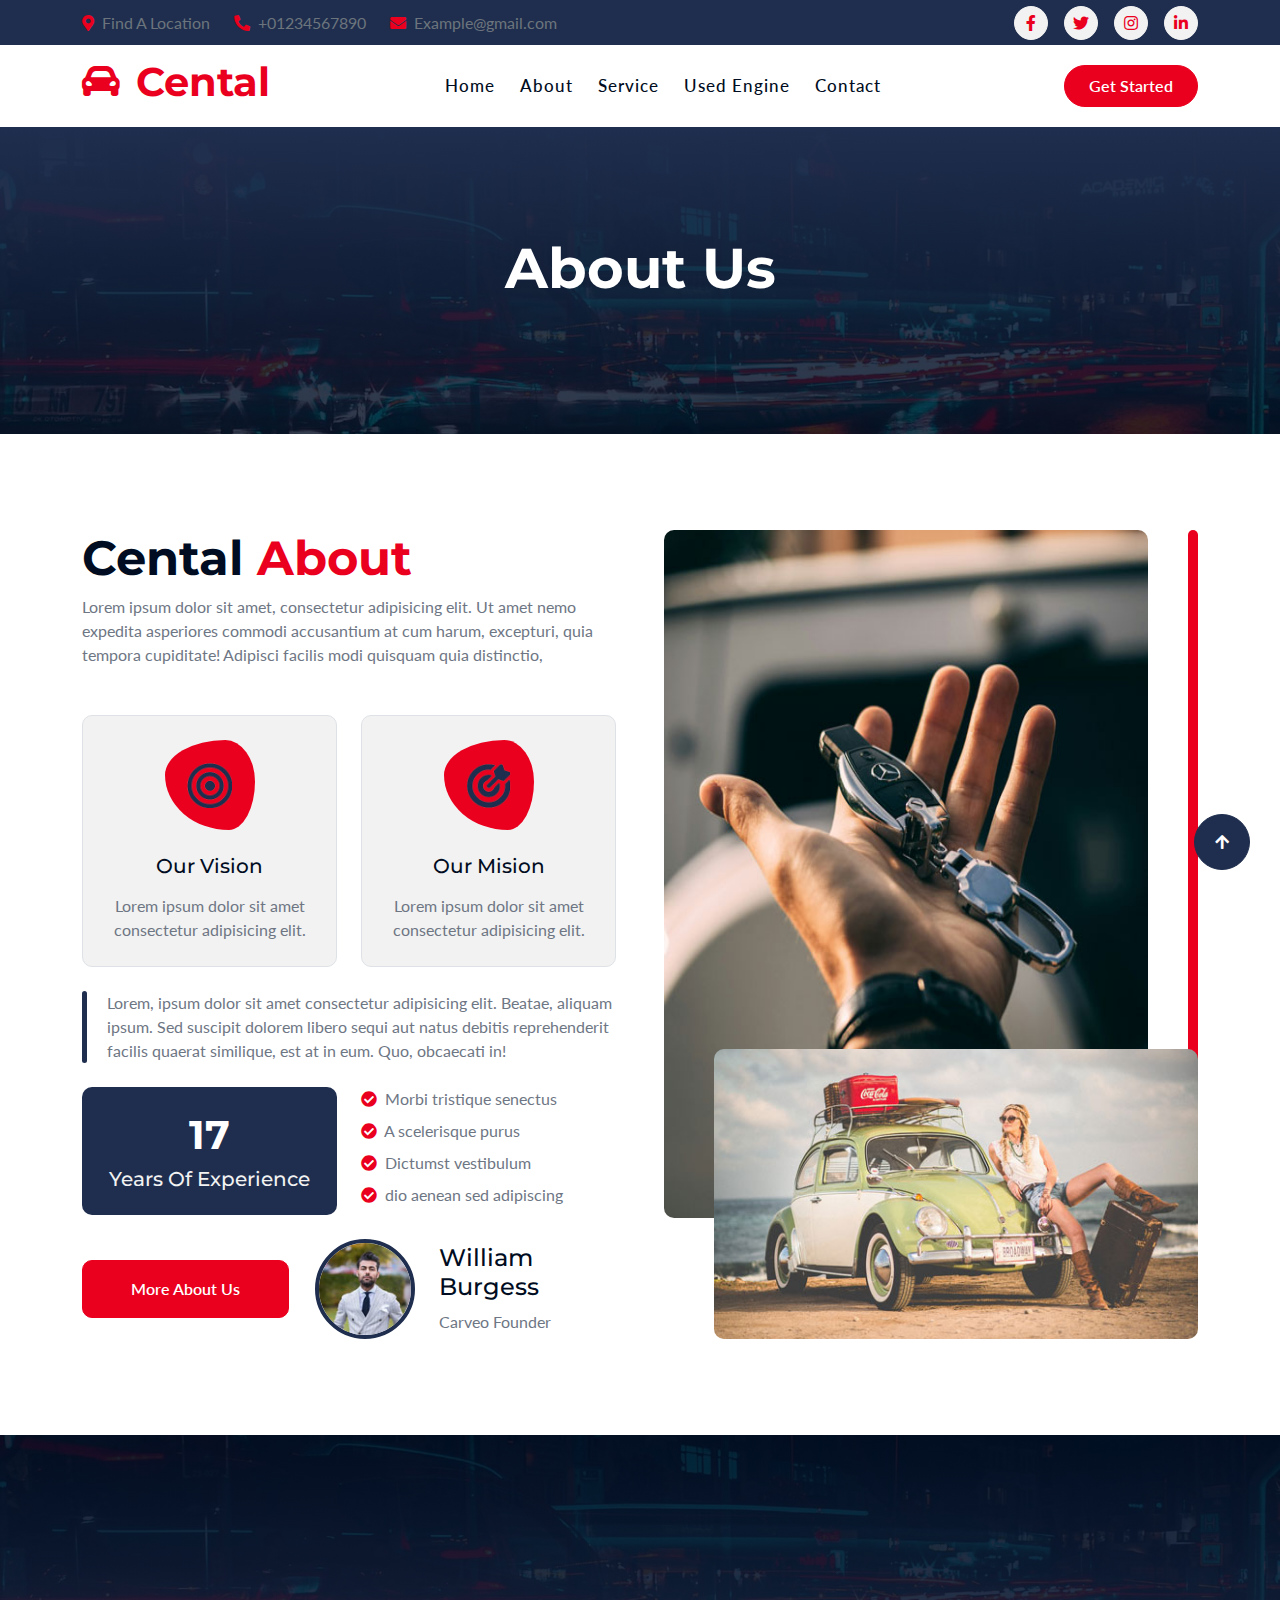
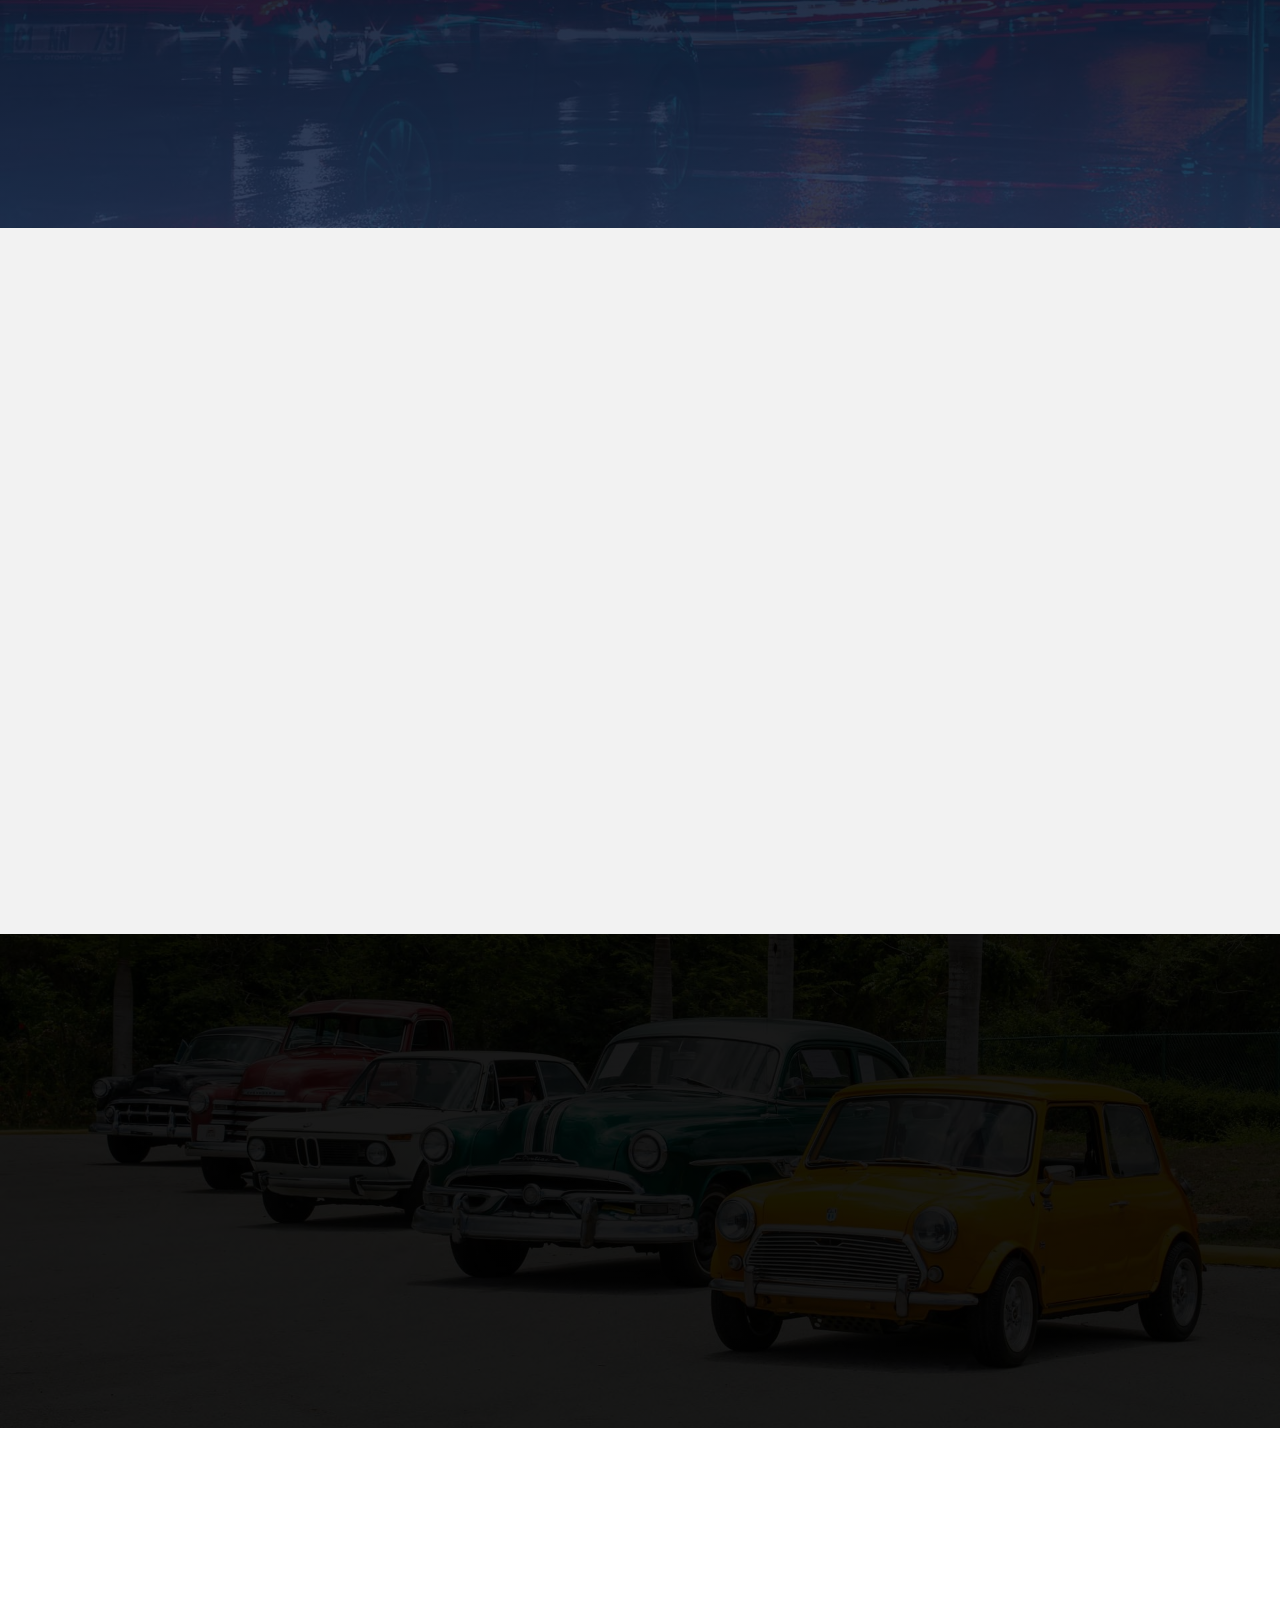
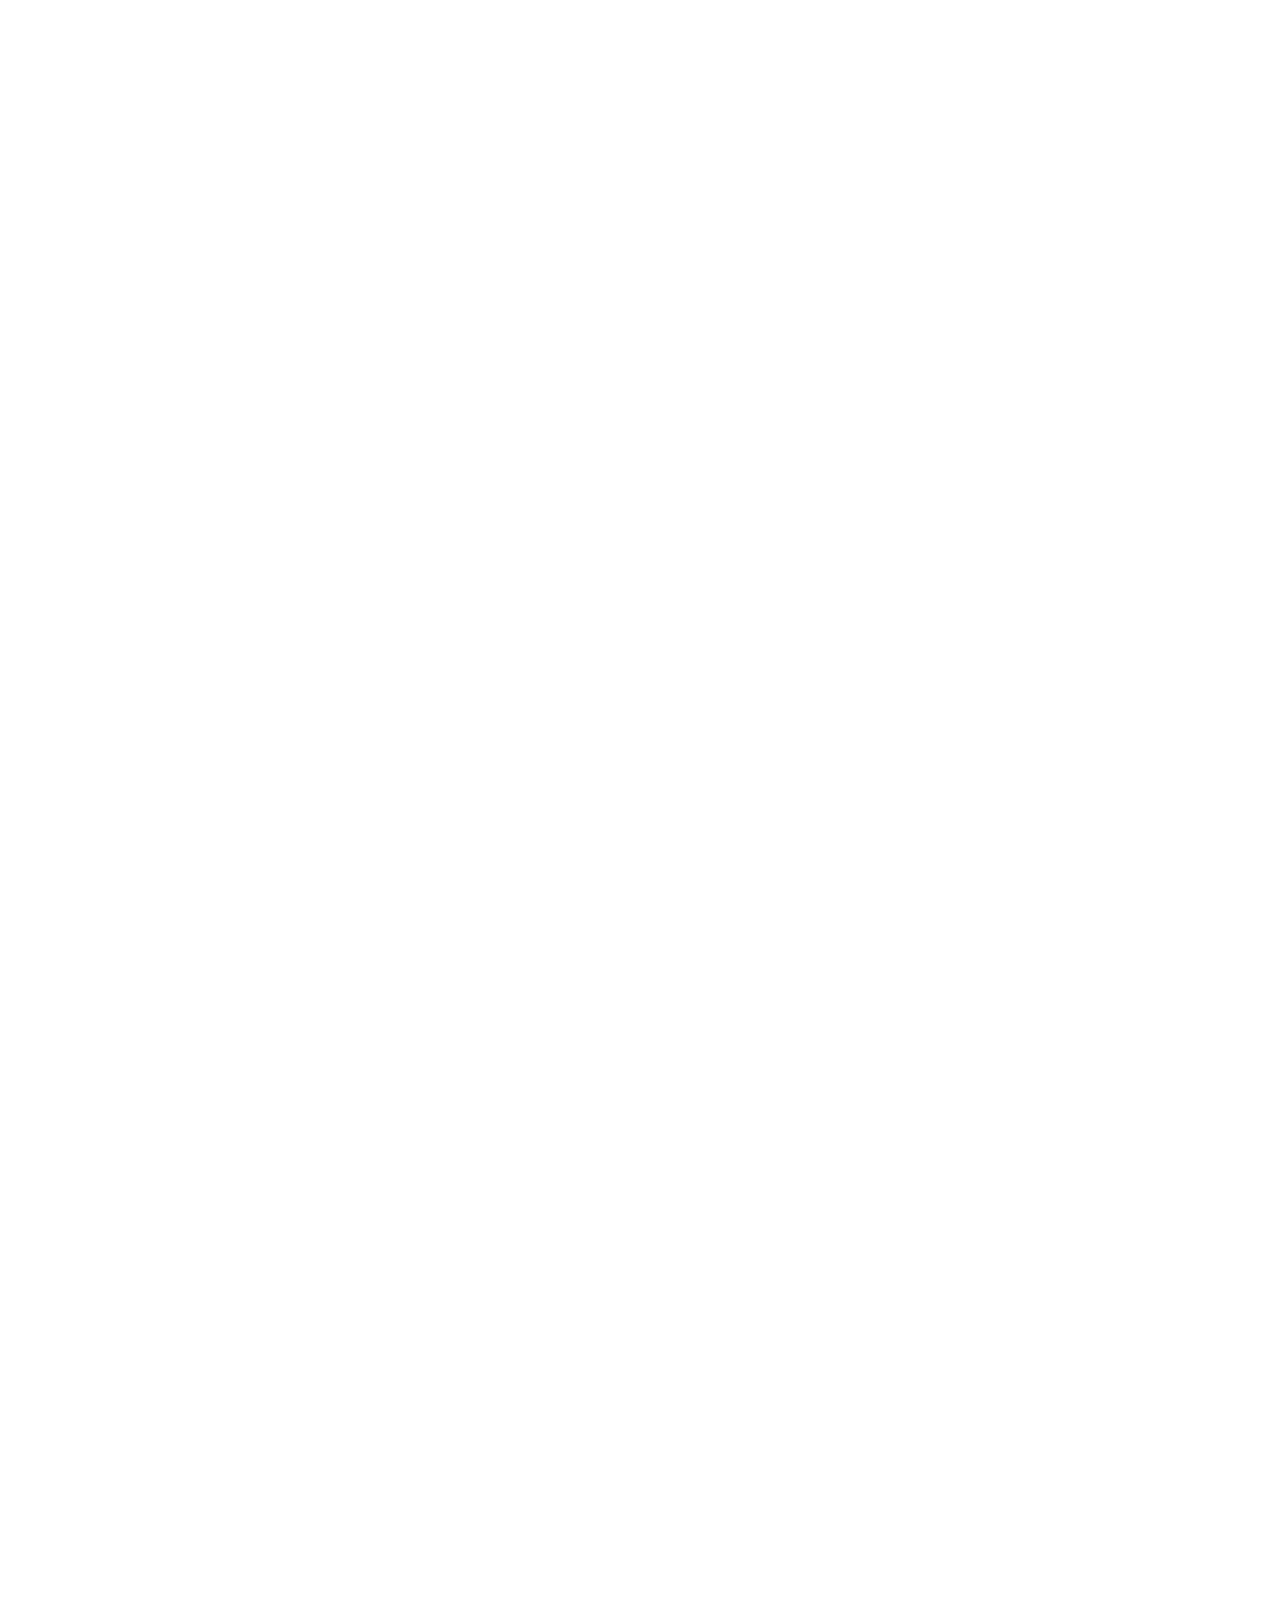
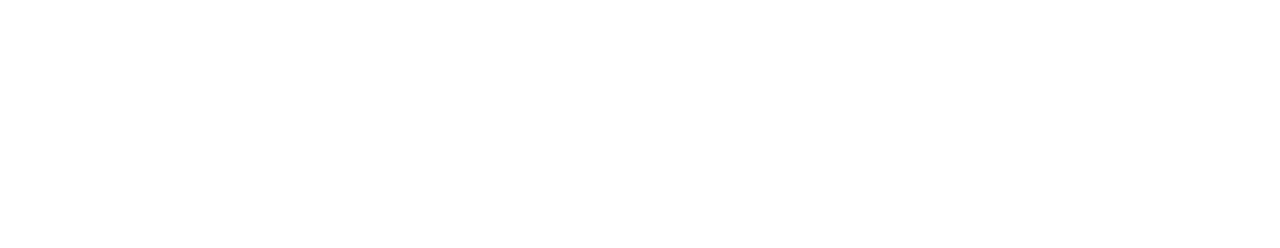
==== commit bbdc8536: "image added" ====
--- a/about.html
+++ b/about.html
@@ -77,20 +77,9 @@
                     <div class="collapse navbar-collapse" id="navbarCollapse">
                         <div class="navbar-nav mx-auto py-0">
                             <a href="index.html" class="nav-item nav-link">Home</a>
-                            <a href="about.html" class="nav-item nav-link active">About</a>
-                            <a href="service.html" class="nav-item nav-link">Service</a>
-                            <a href="blog.html" class="nav-item nav-link">Blog</a>
-                            
-                            <div class="nav-item dropdown">
-                                <a href="#" class="nav-link dropdown-toggle" data-bs-toggle="dropdown">Pages</a>
-                                <div class="dropdown-menu m-0">
-                                    <a href="feature.html" class="dropdown-item">Our Feature</a>
-                                    <a href="cars.html" class="dropdown-item">Our Cars</a>
-                                    <a href="team.html" class="dropdown-item">Our Team</a>
-                                    <a href="testimonial.html" class="dropdown-item">Testimonial</a>
-                                    <a href="404.html" class="dropdown-item">404 Page</a>
-                                </div>
-                            </div>
+                            <a href="about.html" class="nav-item nav-link">About</a>
+                            <a href="service.html" class="nav-item nav-link">Service</a> 
+                            <a href="engine.html" class="nav-item nav-link">Used Engine</a>
                             <a href="contact.html" class="nav-item nav-link">Contact</a>
                         </div>
                         <a href="#" class="btn btn-primary rounded-pill py-2 px-4">Get Started</a>
@@ -103,12 +92,7 @@
         <!-- Header Start -->
         <div class="container-fluid bg-breadcrumb">
             <div class="container text-center py-5" style="max-width: 900px;">
-                <h4 class="text-white display-4 mb-4 wow fadeInDown" data-wow-delay="0.1s">About Us</h4>
-                <ol class="breadcrumb d-flex justify-content-center mb-0 wow fadeInDown" data-wow-delay="0.3s">
-                    <li class="breadcrumb-item"><a href="index.html">Home</a></li>
-                    <li class="breadcrumb-item"><a href="#">Pages</a></li>
-                    <li class="breadcrumb-item active text-primary">About</li>
-                </ol>    
+                <h4 class="text-white display-4 mb-4 wow fadeInDown" data-wow-delay="0.1s">About Us</h4> 
             </div>
         </div>
         <!-- Header End -->
@@ -321,30 +305,32 @@
         <div class="container-fluid steps py-5">
             <div class="container py-5">
                 <div class="text-center mx-auto pb-5 wow fadeInUp" data-wow-delay="0.1s" style="max-width: 800px;">
-                    <h1 class="display-5 text-capitalize text-white mb-3">Cental<span class="text-primary"> Process</span></h1>
-                    <p class="mb-0 text-white">Lorem ipsum dolor sit amet, consectetur adipisicing elit. Ut amet nemo expedita asperiores commodi accusantium at cum harum, excepturi, quia tempora cupiditate! Adipisci facilis modi quisquam quia distinctio,
-                    </p>
+                    <h1 class="display-5 text-capitalize text-white mb-3">How Does It<span class="text-primary"> Work</span>
+                    </h1>
                 </div>
                 <div class="row g-4">
                     <div class="col-lg-4 wow fadeInUp" data-wow-delay="0.1s">
                         <div class="steps-item p-4 mb-4">
-                            <h4>Come In Contact</h4>
-                            <p class="mb-0">Lorem ipsum dolor sit amet consectetur adipisicing elit. Ad, dolorem!</p>
-                            <div class="setps-number">01.</div>
+                            <h4>Quote a Request</h4>
+                            <p class="mb-0">Submit a quote request via the website form or customer service. Fill all
+                                information matches to your car details.</p>
+                            <div class="setps-number">01</div>
                         </div>
                     </div>
                     <div class="col-lg-4 wow fadeInUp" data-wow-delay="0.3s">
                         <div class="steps-item p-4 mb-4">
-                            <h4>Choose A Car</h4>
-                            <p class="mb-0">Lorem ipsum dolor sit amet consectetur adipisicing elit. Ad, dolorem!</p>
-                            <div class="setps-number">02.</div>
+                            <h4>Review the Quote</h4>
+                            <p class="mb-0">We have one of the largest inventories of used engines in USA. You'll get a
+                                quote for your part request.</p>
+                            <div class="setps-number">02</div>
                         </div>
                     </div>
                     <div class="col-lg-4 wow fadeInUp" data-wow-delay="0.5s">
                         <div class="steps-item p-4 mb-4">
-                            <h4>Enjoy Driving</h4>
-                            <p class="mb-0">Lorem ipsum dolor sit amet consectetur adipisicing elit. Ad, dolorem!</p>
-                            <div class="setps-number">03.</div>
+                            <h4>Order Shipment Online</h4>
+                            <p class="mb-0">Our Team updates you with the shipping time and tracking details and ensures
+                                delivery within 7-10 business days.</p>
+                            <div class="setps-number">03</div>
                         </div>
                     </div>
                 </div>
@@ -469,7 +455,7 @@
                             </div>
                         </div>
                     </div>
-                    <div class="col-md-6 col-lg-6 col-xl-3">
+                    <!-- <div class="col-md-6 col-lg-6 col-xl-3">
                         <div class="footer-item d-flex flex-column">
                             <h4 class="text-white mb-4">Quick Links</h4>
                             <a href="#"><i class="fas fa-angle-right me-2"></i> About</a>
@@ -479,7 +465,7 @@
                             <a href="#"><i class="fas fa-angle-right me-2"></i> Contact us</a>
                             <a href="#"><i class="fas fa-angle-right me-2"></i> Terms & Conditions</a>
                         </div>
-                    </div>
+                    </div> -->
                     <div class="col-md-6 col-lg-6 col-xl-3">
                         <div class="footer-item d-flex flex-column">
                             <h4 class="text-white mb-4">Business Hours</h4>
@@ -516,25 +502,6 @@
             </div>
         </div>
         <!-- Footer End -->
-        
-        <!-- Copyright Start -->
-        <div class="container-fluid copyright py-4">
-            <div class="container">
-                <div class="row g-4 align-items-center">
-                    <div class="col-md-6 text-center text-md-start mb-md-0">
-                        <span class="text-body"><a href="#" class="border-bottom text-white"><i class="fas fa-copyright text-light me-2"></i>Your Site Name</a>, All right reserved.</span>
-                    </div>
-                    <div class="col-md-6 text-center text-md-end text-body">
-                        <!--/*** This template is free as long as you keep the below author’s credit link/attribution link/backlink. ***/-->
-                        <!--/*** If you'd like to use the template without the below author’s credit link/attribution link/backlink, ***/-->
-                        <!--/*** you can purchase the Credit Removal License from "https://htmlcodex.com/credit-removal". ***/-->
-                        Designed By <a class="border-bottom text-white" href="https://htmlcodex.com">HTML Codex</a> Distributed By <a class="border-bottom text-white" href="https://themewagon.com">ThemeWagon</a>
-                    </div>
-                </div>
-            </div>
-        </div>
-        <!-- Copyright End -->
-
 
         <!-- Back to Top -->
         <a href="#" class="btn btn-secondary btn-lg-square rounded-circle back-to-top"><i class="fa fa-arrow-up"></i></a>   
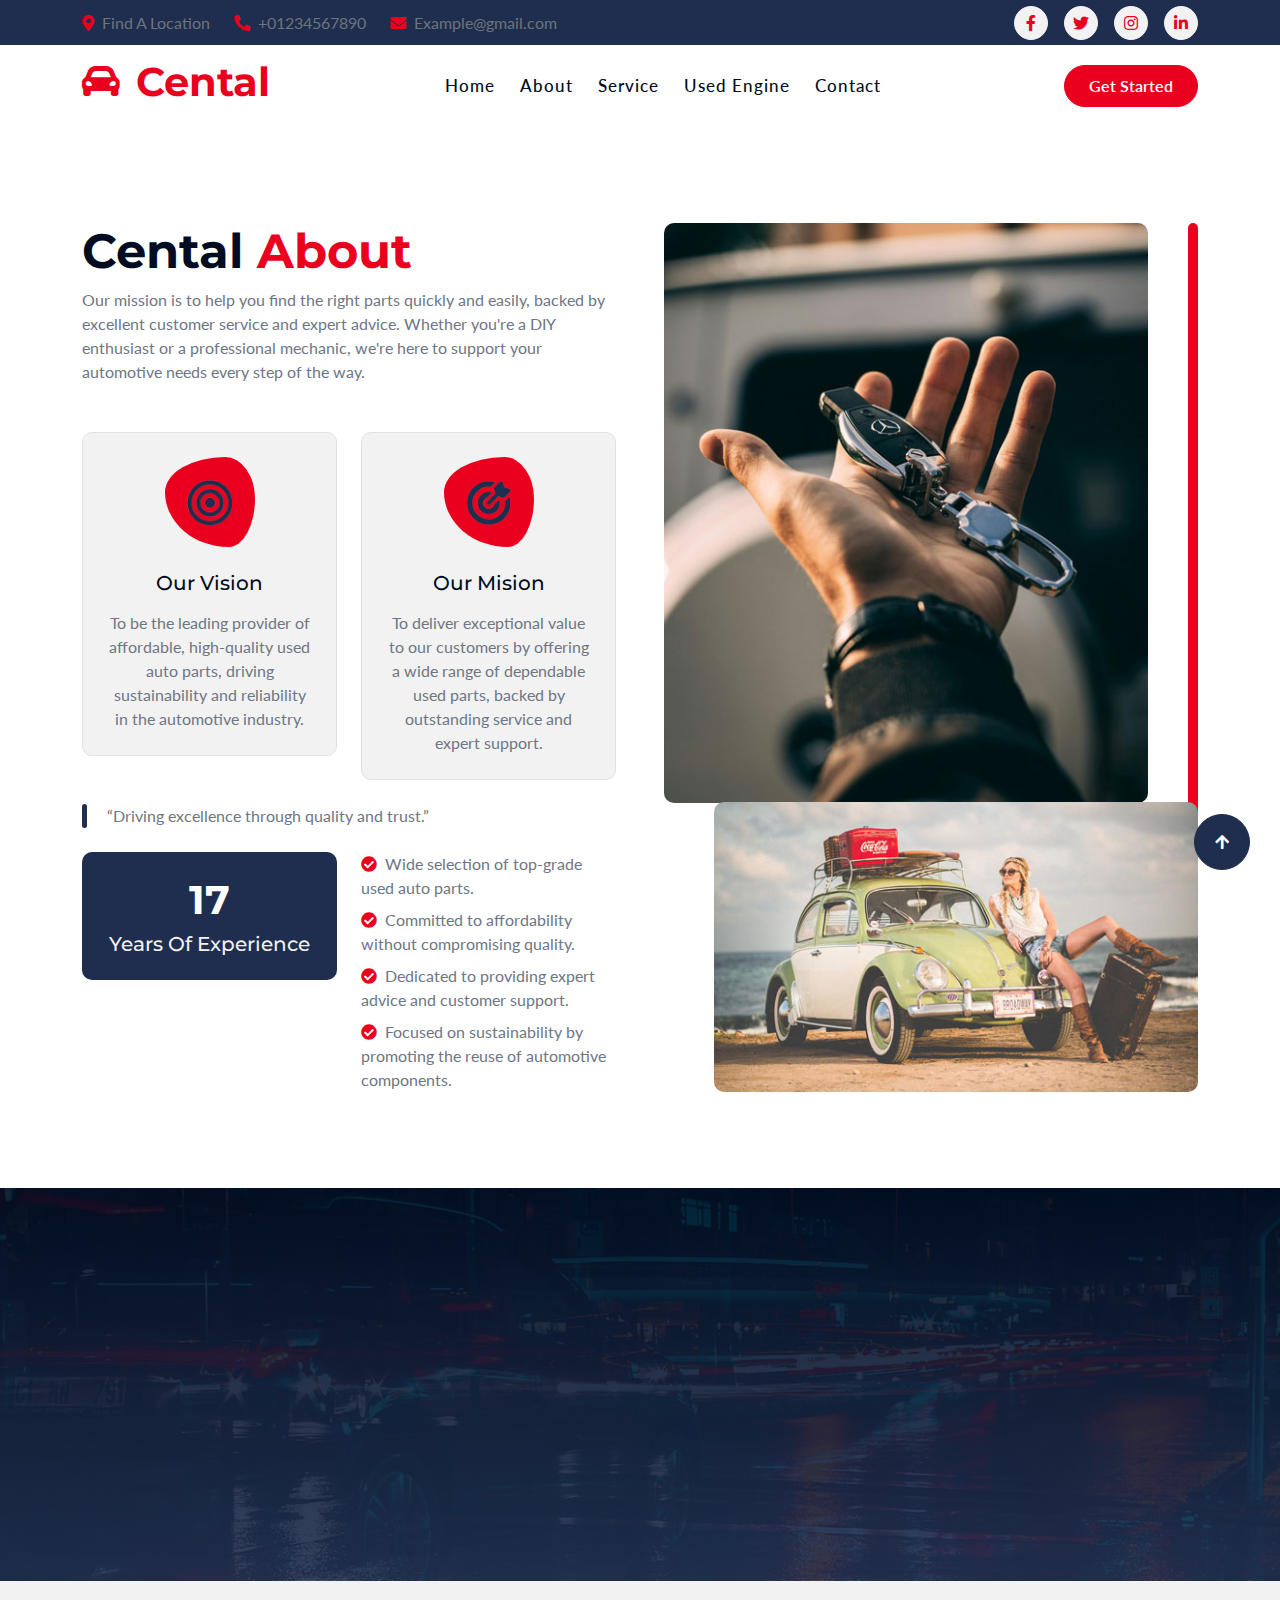
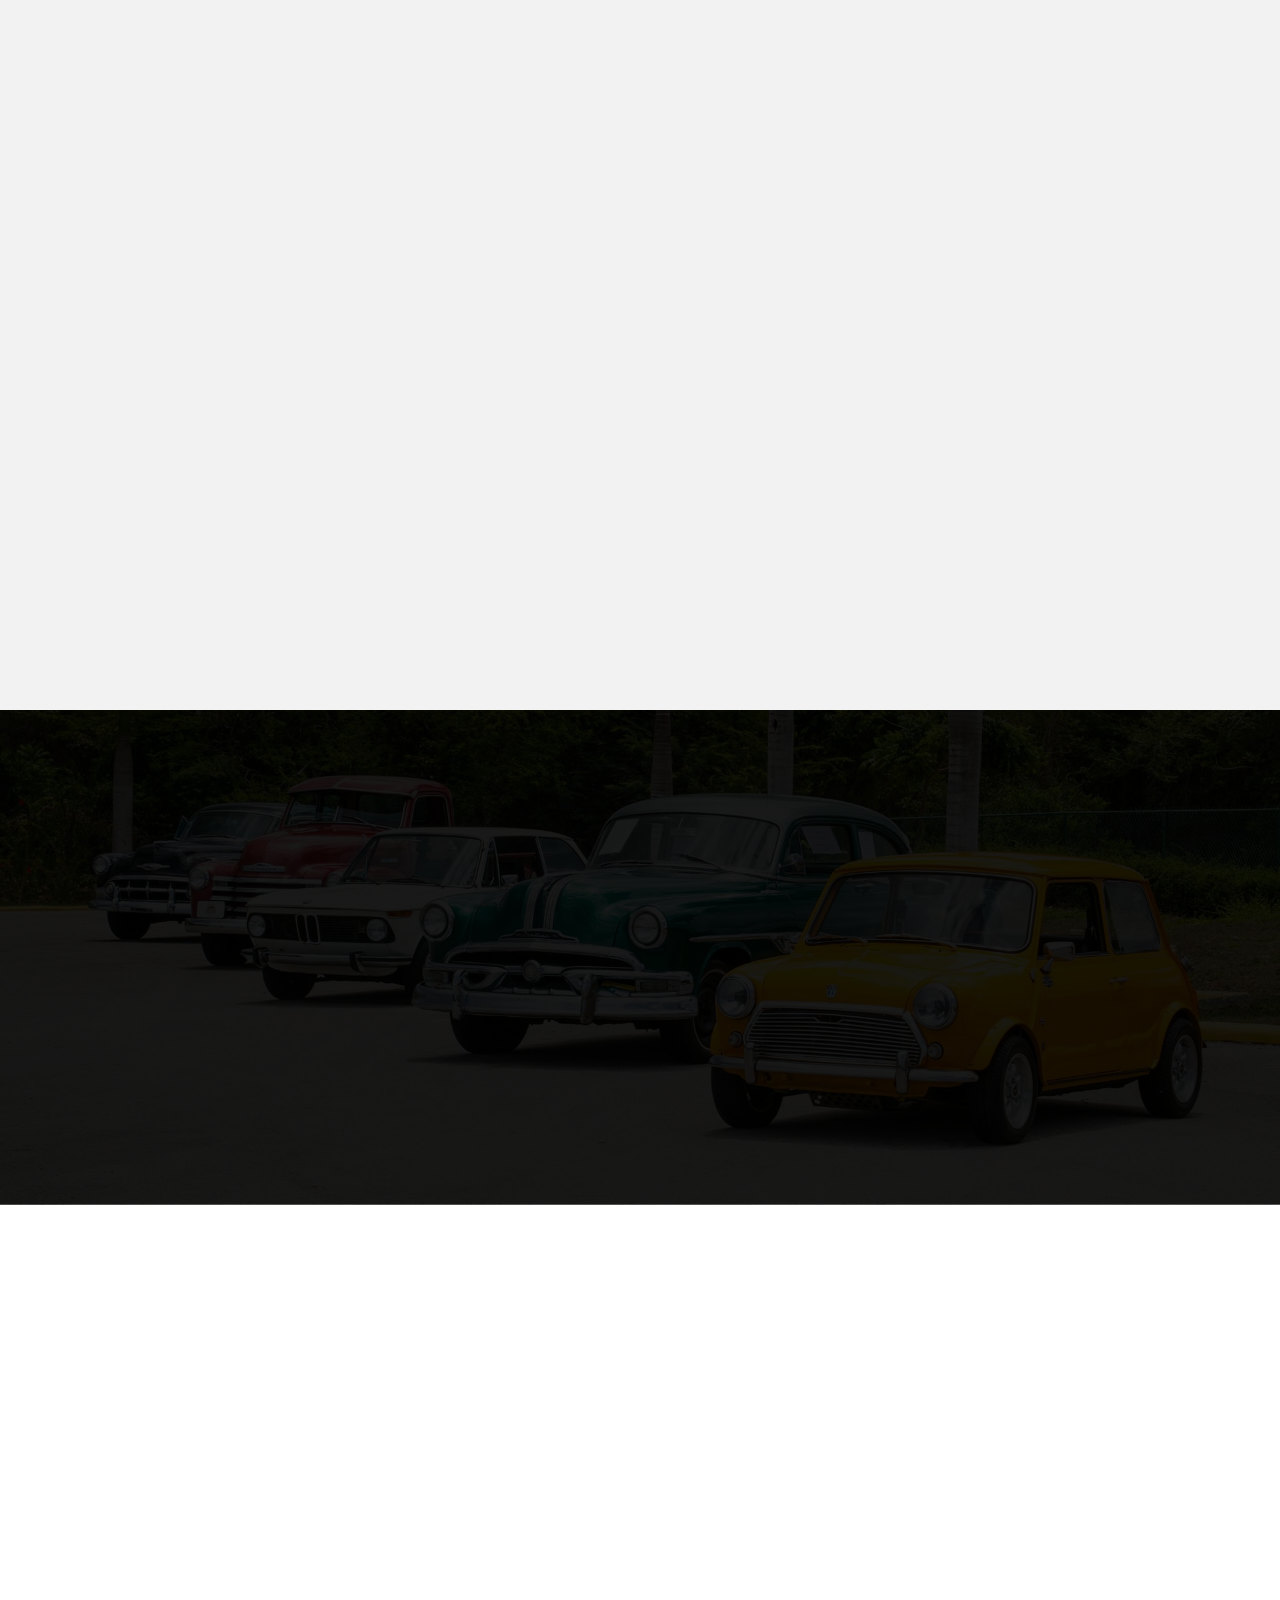
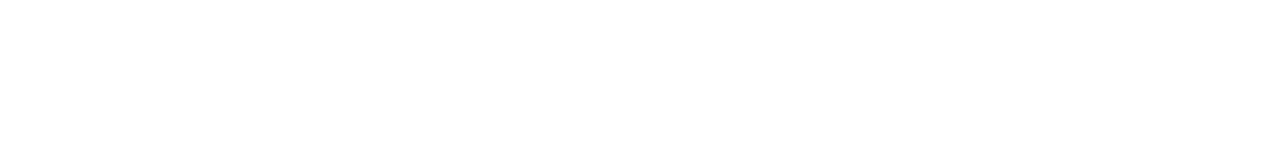
==== commit a84ee437: "Merge branch 'main' of https://github.com/balajimalathi/balajimalathi.github.io" ====
--- a/about.html
+++ b/about.html
@@ -87,15 +87,7 @@
                 </nav>
             </div>
         </div>
-        <!-- Navbar & Hero End -->
-
-        <!-- Header Start -->
-        <div class="container-fluid bg-breadcrumb">
-            <div class="container text-center py-5" style="max-width: 900px;">
-                <h4 class="text-white display-4 mb-4 wow fadeInDown" data-wow-delay="0.1s">About Us</h4> 
-            </div>
-        </div>
-        <!-- Header End -->
+        <!-- Navbar & Hero End --> 
 
         <!-- About Start -->
         <div class="container-fluid overflow-hidden about py-5">
@@ -105,7 +97,7 @@
                         <div class="about-item">
                             <div class="pb-5">
                                 <h1 class="display-5 text-capitalize">Cental <span class="text-primary">About</span></h1>
-                                <p class="mb-0">Lorem ipsum dolor sit amet, consectetur adipisicing elit. Ut amet nemo expedita asperiores commodi accusantium at cum harum, excepturi, quia tempora cupiditate! Adipisci facilis modi quisquam quia distinctio,
+                                <p class="mb-0">Our mission is to help you find the right parts quickly and easily, backed by excellent customer service and expert advice. Whether you're a DIY enthusiast or a professional mechanic, we're here to support your automotive needs every step of the way.
                                 </p>
                             </div>
                             <div class="row g-4">
@@ -115,7 +107,7 @@
                                             <img src="img/about-icon-1.png" class="img-fluid w-50 h-50" alt="Icon">
                                         </div>
                                         <h5 class="mb-3">Our Vision</h5>
-                                        <p class="mb-0">Lorem ipsum dolor sit amet consectetur adipisicing elit.</p>
+                                        <p class="mb-0">To be the leading provider of affordable, high-quality used auto parts, driving sustainability and reliability in the automotive industry.</p>
                                     </div>
                                 </div>
                                 <div class="col-lg-6">
@@ -124,11 +116,11 @@
                                             <img src="img/about-icon-2.png" class="img-fluid h-50 w-50" alt="Icon">
                                         </div>
                                         <h5 class="mb-3">Our Mision</h5>
-                                        <p class="mb-0">Lorem ipsum dolor sit amet consectetur adipisicing elit.</p>
-                                    </div>
-                                </div>
-                            </div>
-                            <p class="text-item my-4">Lorem, ipsum dolor sit amet consectetur adipisicing elit. Beatae, aliquam ipsum. Sed suscipit dolorem libero sequi aut natus debitis reprehenderit facilis quaerat similique, est at in eum. Quo, obcaecati in!
+                                        <p class="mb-0">To deliver exceptional value to our customers by offering a wide range of dependable used parts, backed by outstanding service and expert support.</p>
+                                    </div>
+                                </div>
+                            </div>
+                            <p class="text-item my-4">“Driving excellence through quality and trust.”
                             </p>
                             <div class="row g-4">
                                 <div class="col-lg-6">
@@ -139,16 +131,16 @@
                                 </div>
                                 <div class="col-lg-6">
                                     <div class="rounded">
-                                        <p class="mb-2"><i class="fa fa-check-circle text-primary me-1"></i> Morbi tristique senectus</p>
-                                        <p class="mb-2"><i class="fa fa-check-circle text-primary me-1"></i> A scelerisque purus</p>
-                                        <p class="mb-2"><i class="fa fa-check-circle text-primary me-1"></i> Dictumst vestibulum</p>
-                                        <p class="mb-0"><i class="fa fa-check-circle text-primary me-1"></i> dio aenean sed adipiscing</p>
-                                    </div>
-                                </div>
-                                <div class="col-lg-5 d-flex align-items-center">
+                                        <p class="mb-2"><i class="fa fa-check-circle text-primary me-1"></i> Wide selection of top-grade used auto parts.</p>
+                                        <p class="mb-2"><i class="fa fa-check-circle text-primary me-1"></i> Committed to affordability without compromising quality.</p>
+                                        <p class="mb-2"><i class="fa fa-check-circle text-primary me-1"></i> Dedicated to providing expert advice and customer support.</p>
+                                        <p class="mb-0"><i class="fa fa-check-circle text-primary me-1"></i> Focused on sustainability by promoting the reuse of automotive components.</p>
+                                    </div>
+                                </div>
+                                <!-- <div class="col-lg-5 d-flex align-items-center">
                                     <a href="#" class="btn btn-primary rounded py-3 px-5">More About Us</a>
-                                </div>
-                                <div class="col-lg-7">
+                                </div> -->
+                                <!-- <div class="col-lg-7">
                                     <div class="d-flex align-items-center">
                                         <img src="img/attachment-img.jpg" class="img-fluid rounded-circle border border-4 border-secondary" style="width: 100px; height: 100px;" alt="Image">
                                         <div class="ms-4">
@@ -156,14 +148,14 @@
                                             <p class="mb-0">Carveo Founder</p>
                                         </div>
                                     </div>
-                                </div>
+                                </div> -->
                             </div>
                         </div>
                     </div>
                     <div class="col-xl-6 wow fadeInRight" data-wow-delay="0.2s">
                         <div class="about-img">
                             <div class="img-1">
-                                <img src="img/about-img.jpg" class="img-fluid rounded h-100 w-100" alt="">
+                                <img src="img/about-img.jpg" class="img-fluid rounded w-100" alt="">
                             </div>
                             <div class="img-2">
                                 <img src="img/about-img-1.jpg" class="img-fluid rounded w-100" alt="">
@@ -185,7 +177,7 @@
                                 <i class="fas fa-thumbs-up fa-2x"></i>
                             </div>
                             <div class="counter-counting my-3">
-                                <span class="text-white fs-2 fw-bold" data-toggle="counter-up">829</span>
+                                <span class="text-white fs-2 fw-bold" data-toggle="counter-up">35,000</span>
                                 <span class="h1 fw-bold text-white">+</span>
                             </div>
                             <h4 class="text-white mb-0">Happy Clients</h4>
@@ -197,7 +189,7 @@
                                 <i class="fas fa-car-alt fa-2x"></i>
                             </div>
                             <div class="counter-counting my-3">
-                                <span class="text-white fs-2 fw-bold" data-toggle="counter-up">56</span>
+                                <span class="text-white fs-2 fw-bold" data-toggle="counter-up">35000</span>
                                 <span class="h1 fw-bold text-white">+</span>
                             </div>
                             <h4 class="text-white mb-0">Number of Cars</h4>
@@ -209,10 +201,10 @@
                                 <i class="fas fa-building fa-2x"></i>
                             </div>
                             <div class="counter-counting my-3">
-                                <span class="text-white fs-2 fw-bold" data-toggle="counter-up">127</span>
+                                <span class="text-white fs-2 fw-bold" data-toggle="counter-up">1247</span>
                                 <span class="h1 fw-bold text-white">+</span>
                             </div>
-                            <h4 class="text-white mb-0">Car Center</h4>
+                            <h4 class="text-white mb-0">Quotes</h4>
                         </div>
                     </div>
                     <div class="col-md-6 col-lg-6 col-xl-3 wow fadeInUp" data-wow-delay="0.7s">
@@ -224,7 +216,7 @@
                                 <span class="text-white fs-2 fw-bold" data-toggle="counter-up">589</span>
                                 <span class="h1 fw-bold text-white">+</span>
                             </div>
-                            <h4 class="text-white mb-0">Total kilometers</h4>
+                            <h4 class="text-white mb-0">Total parts</h4>
                         </div>
                     </div>
                 </div>
@@ -237,7 +229,7 @@
             <div class="container py-5">
                 <div class="text-center mx-auto pb-5 wow fadeInUp" data-wow-delay="0.1s" style="max-width: 800px;">
                     <h1 class="display-5 text-capitalize mb-3">Cental <span class="text-primary">Features</span></h1>
-                    <p class="mb-0">Lorem ipsum dolor sit amet, consectetur adipisicing elit. Ut amet nemo expedita asperiores commodi accusantium at cum harum, excepturi, quia tempora cupiditate! Adipisci facilis modi quisquam quia distinctio,
+                    <p class="mb-0">We are committed to delivering exceptional value with every service, ensuring reliability, quality, and customer satisfaction in all aspects of our offerings
                     </p>
                 </div>
                 <div class="row g-4 align-items-center">
@@ -246,22 +238,26 @@
                             <div class="col-12 wow fadeInUp" data-wow-delay="0.1s">
                                 <div class="feature-item">
                                     <div class="feature-icon">
-                                        <span class="fa fa-trophy fa-2x"></span>
+                                        <span class="fa fa-tags fa-2x"></span>
                                     </div>
                                     <div class="ms-4">
                                         <h5 class="mb-3">EXCITING DEALS</h5>
-                                        <p class="mb-0">We offer massive discounts on our wide range of Used Car Parts inventory every now and then. If you need help with any of your needs, we're always happy to help.</p>
+                                        <p class="mb-0">We offer massive discounts on our wide range of Used Car Parts
+                                            inventory every now and then. If you need help with any of your needs, we're
+                                            always happy to help. </p>
                                     </div>
                                 </div>
                             </div>
                             <div class="col-12 wow fadeInUp" data-wow-delay="0.3s">
                                 <div class="feature-item">
                                     <div class="feature-icon">
-                                        <span class="fa fa-road fa-2x"></span>
+                                        <span class="fa fa-truck fa-2x"></span>
                                     </div>
                                     <div class="ms-4">
-                                        <h5 class="mb-3"> sistance</h5>
-                                        <p class="mb-0">Lorem ipsum dolor sit amet consectetur adipisicing elit. Consectetur, in illum aperiam ullam magni eligendi?</p>
+                                        <h5 class="mb-3">DELIVERY SERVICE</h5>
+                                        <p class="mb-0">Our commitment to our customers is to deliver the parts on time or
+                                            prior. We take pride in the fact that we have a very high success rate with our
+                                            deliveries.</p>
                                     </div>
                                 </div>
                             </div>
@@ -275,22 +271,25 @@
                             <div class="col-12 wow fadeInUp" data-wow-delay="0.1s">
                                 <div class="feature-item justify-content-end">
                                     <div class="text-end me-4">
-                                        <h5 class="mb-3">Quality   Minimum</h5>
-                                        <p class="mb-0">Lorem ipsum dolor sit amet consectetur adipisicing elit. Consectetur, in illum aperiam ullam magni eligendi?</p>
+                                        <h5 class="mb-3">STAY CURRENT</h5>
+                                        <p class="mb-0">With the help of our blogs and postings, stay current on the most
+                                            recent news, expert opinions, and events.</p>
                                     </div>
                                     <div class="feature-icon">
-                                        <span class="fa fa-tag fa-2x"></span>
+                                        <span class="fa fa-newspaper fa-2x"></span>
                                     </div>
                                 </div>
                             </div>
                             <div class="col-12 wow fadeInUp" data-wow-delay="0.3s">
                                 <div class="feature-item justify-content-end">
                                     <div class="text-end me-4">
-                                        <h5 class="mb-3">Free Pick-Up & Drop-Off</h5>
-                                        <p class="mb-0">Lorem ipsum dolor sit amet consectetur adipisicing elit. Consectetur, in illum aperiam ullam magni eligendi?</p>
+                                        <h5 class="mb-3">TESTED QUALITY</h5>
+                                        <p class="mb-0">We are proud to offer a 100% satisfaction guarantee on all of our
+                                            used parts. We sell the parts which have been tested and inspected to ensure
+                                            that they meet our high standards.</p>
                                     </div>
                                     <div class="feature-icon">
-                                        <span class="fa fa-map-pin fa-2x"></span>
+                                        <span class="fa fa-check-circle fa-2x"></span>
                                     </div>
                                 </div>
                             </div>
@@ -337,107 +336,7 @@
             </div>
         </div>
         <!-- Car Steps End -->
-
-        <!-- Team Start -->
-        <div class="container-fluid team py-5">
-            <div class="container py-5">
-                <div class="text-center mx-auto pb-5 wow fadeInUp" data-wow-delay="0.1s" style="max-width: 800px;">
-                    <h1 class="display-5 text-capitalize mb-3">Customer<span class="text-primary"> Suport</span> Center</h1>
-                    <p class="mb-0">Lorem ipsum dolor sit amet, consectetur adipisicing elit. Ut amet nemo expedita asperiores commodi accusantium at cum harum, excepturi, quia tempora cupiditate! Adipisci facilis modi quisquam quia distinctio,
-                    </p>
-                </div>
-                <div class="row g-4">
-                    <div class="col-md-6 col-lg-6 col-xl-3 wow fadeInUp" data-wow-delay="0.1s">
-                        <div class="team-item p-4 pt-0">
-                            <div class="team-img">
-                                <img src="img/team-1.jpg" class="img-fluid rounded w-100" alt="Image">
-                            </div>
-                            <div class="team-content pt-4">
-                                <h4>MARTIN DOE</h4>
-                                <p>Profession</p>
-                                <div class="team-icon d-flex justify-content-center">
-                                    <a class="btn btn-square btn-light rounded-circle mx-1" href=""><i class="fab fa-facebook-f"></i></a>
-                                    <a class="btn btn-square btn-light rounded-circle mx-1" href=""><i class="fab fa-twitter"></i></a>
-                                    <a class="btn btn-square btn-light rounded-circle mx-1" href=""><i class="fab fa-instagram"></i></a>
-                                    <a class="btn btn-square btn-light rounded-circle mx-1" href=""><i class="fab fa-linkedin-in"></i></a>
-                                </div>
-                            </div>
-                        </div>
-                    </div>
-                    <div class="col-md-6 col-lg-6 col-xl-3 wow fadeInUp" data-wow-delay="0.3s">
-                        <div class="team-item p-4 pt-0">
-                            <div class="team-img">
-                                <img src="img/team-2.jpg" class="img-fluid rounded w-100" alt="Image">
-                            </div>
-                            <div class="team-content pt-4">
-                                <h4>MARTIN DOE</h4>
-                                <p>Profession</p>
-                                <div class="team-icon d-flex justify-content-center">
-                                    <a class="btn btn-square btn-light rounded-circle mx-1" href=""><i class="fab fa-facebook-f"></i></a>
-                                    <a class="btn btn-square btn-light rounded-circle mx-1" href=""><i class="fab fa-twitter"></i></a>
-                                    <a class="btn btn-square btn-light rounded-circle mx-1" href=""><i class="fab fa-instagram"></i></a>
-                                    <a class="btn btn-square btn-light rounded-circle mx-1" href=""><i class="fab fa-linkedin-in"></i></a>
-                                </div>
-                            </div>
-                        </div>
-                    </div>
-                    <div class="col-md-6 col-lg-6 col-xl-3 wow fadeInUp" data-wow-delay="0.5s">
-                        <div class="team-item p-4 pt-0">
-                            <div class="team-img">
-                                <img src="img/team-3.jpg" class="img-fluid rounded w-100" alt="Image">
-                            </div>
-                            <div class="team-content pt-4">
-                                <h4>MARTIN DOE</h4>
-                                <p>Profession</p>
-                                <div class="team-icon d-flex justify-content-center">
-                                    <a class="btn btn-square btn-light rounded-circle mx-1" href=""><i class="fab fa-facebook-f"></i></a>
-                                    <a class="btn btn-square btn-light rounded-circle mx-1" href=""><i class="fab fa-twitter"></i></a>
-                                    <a class="btn btn-square btn-light rounded-circle mx-1" href=""><i class="fab fa-instagram"></i></a>
-                                    <a class="btn btn-square btn-light rounded-circle mx-1" href=""><i class="fab fa-linkedin-in"></i></a>
-                                </div>
-                            </div>
-                        </div>
-                    </div>
-                    <div class="col-md-6 col-lg-6 col-xl-3 wow fadeInUp" data-wow-delay="0.7s">
-                        <div class="team-item p-4 pt-0">
-                            <div class="team-img">
-                                <img src="img/team-4.jpg" class="img-fluid rounded w-100" alt="Image">
-                            </div>
-                            <div class="team-content pt-4">
-                                <h4>MARTIN DOE</h4>
-                                <p>Profession</p>
-                                <div class="team-icon d-flex justify-content-center">
-                                    <a class="btn btn-square btn-light rounded-circle mx-1" href=""><i class="fab fa-facebook-f"></i></a>
-                                    <a class="btn btn-square btn-light rounded-circle mx-1" href=""><i class="fab fa-twitter"></i></a>
-                                    <a class="btn btn-square btn-light rounded-circle mx-1" href=""><i class="fab fa-instagram"></i></a>
-                                    <a class="btn btn-square btn-light rounded-circle mx-1" href=""><i class="fab fa-linkedin-in"></i></a>
-                                </div>
-                            </div>
-                        </div>
-                    </div>
-                </div>
-            </div>
-        </div>
-        <!-- Team End -->
-
-        <!-- Banner Start -->
-        <div class="container-fluid banner pb-5 wow zoomInDown" data-wow-delay="0.1s">
-            <div class="container pb-5">
-                <div class="banner-item rounded">
-                    <img src="img/banner-1.jpg" class="img-fluid rounded w-100" alt="">
-                    <div class="banner-content">
-                        <h2 class="text-primary">Rent Your Car</h2>
-                        <h1 class="text-white">Interested in Renting?</h1>
-                        <p class="text-white">Don't hesitate and send us a message.</p>
-                        <div class="banner-btn">
-                            <a href="#" class="btn btn-secondary rounded-pill py-3 px-4 px-md-5 me-2">WhatchApp</a>
-                            <a href="#" class="btn btn-primary rounded-pill py-3 px-4 px-md-5 ms-2">Contact Us</a>
-                        </div>
-                    </div>
-                </div>
-            </div>
-        </div>
-        <!-- Banner End -->
+ 
 
         <!-- Footer Start -->
         <div class="container-fluid footer py-5 wow fadeIn" data-wow-delay="0.2s">
@@ -447,12 +346,15 @@
                         <div class="footer-item d-flex flex-column">
                             <div class="footer-item">
                                 <h4 class="text-white mb-4">About Us</h4>
-                                <p class="mb-3">Dolor amet sit justo amet elitr clita ipsum elitr est.Lorem ipsum dolor sit amet, consectetur adipiscing elit consectetur adipiscing elit.</p>
-                            </div>
-                            <div class="position-relative">
+                                <p class="mb-3">Our mission is to help you find the right parts quickly and easily, backed
+                                    by excellent customer service and expert advice. Whether you're a DIY enthusiast or a
+                                    professional mechanic, we're here to support your automotive needs every step of the
+                                    way.</p>
+                            </div>
+                            <!-- <div class="position-relative">
                                 <input class="form-control rounded-pill w-100 py-3 ps-4 pe-5" type="text" placeholder="Enter your email">
                                 <button type="button" class="btn btn-secondary rounded-pill position-absolute top-0 end-0 py-2 mt-2 me-2">Subscribe</button>
-                            </div>
+                            </div> -->
                         </div>
                     </div>
                     <!-- <div class="col-md-6 col-lg-6 col-xl-3">
